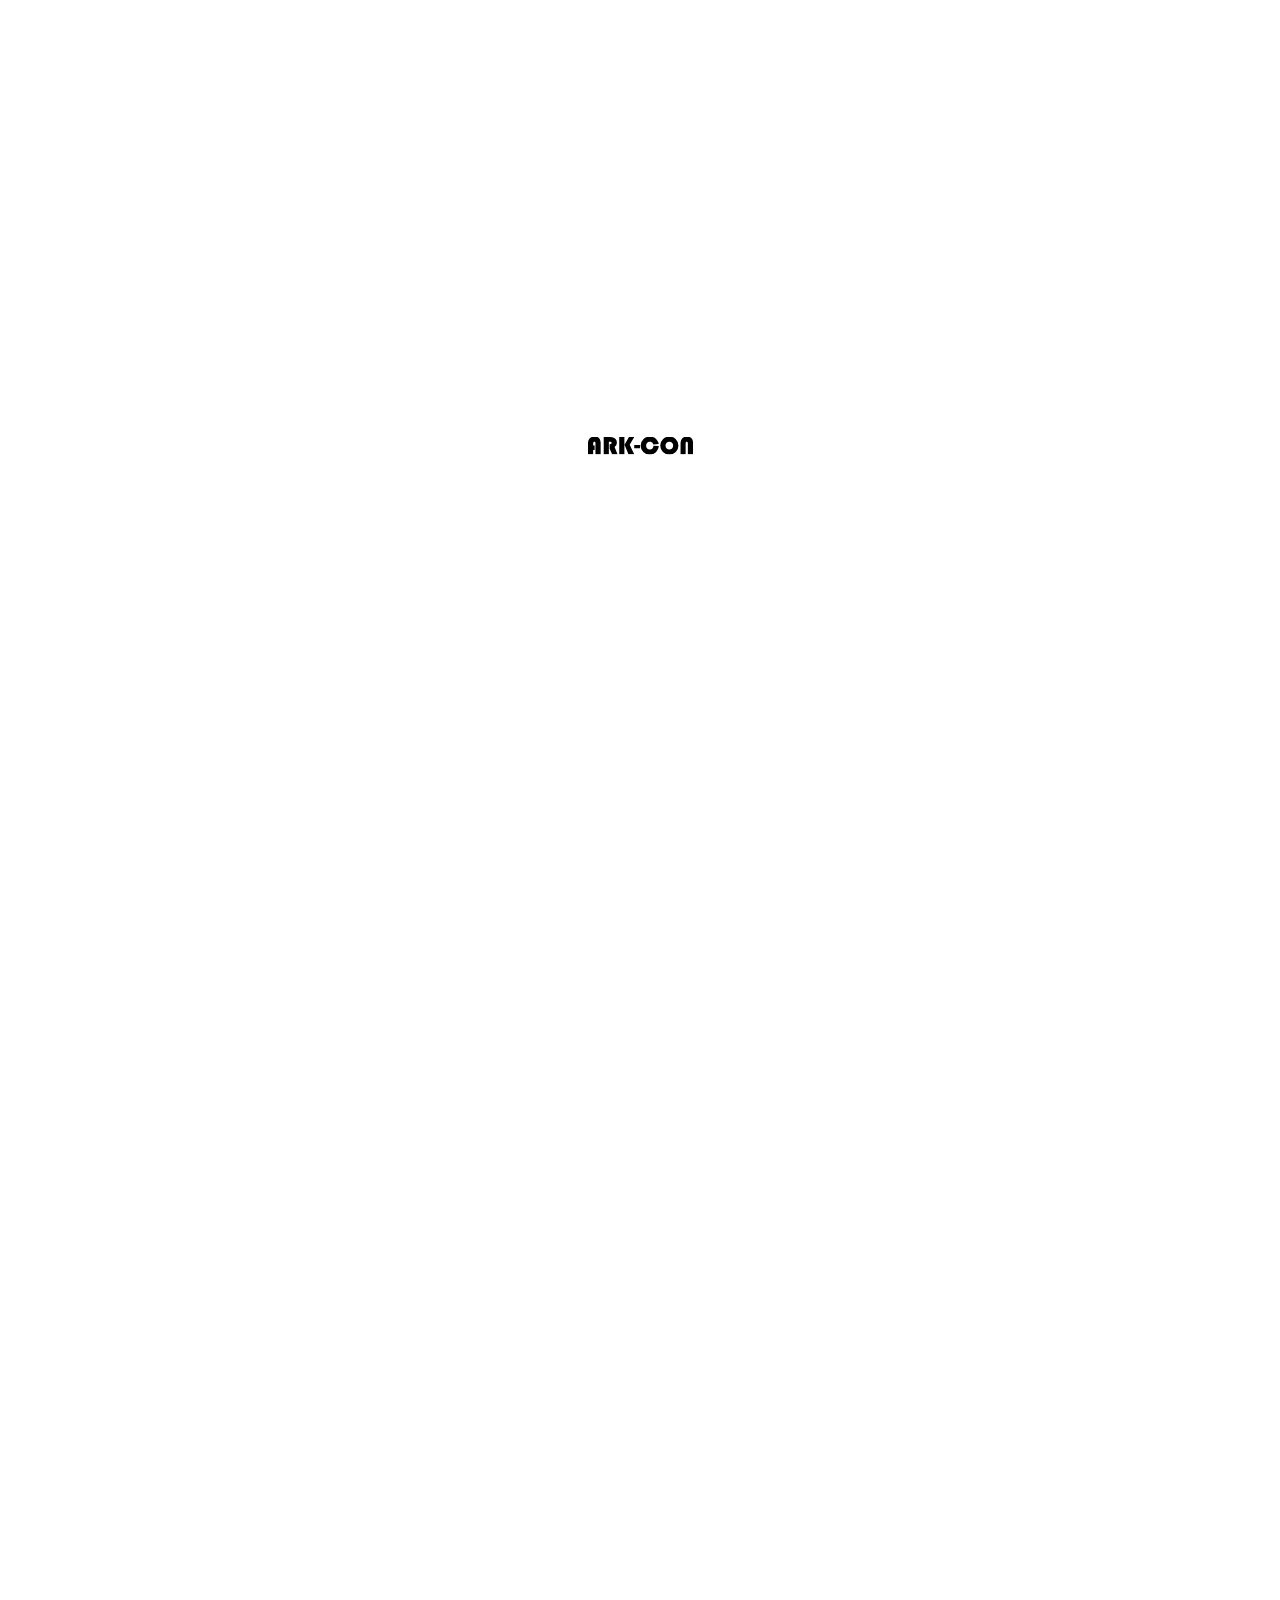
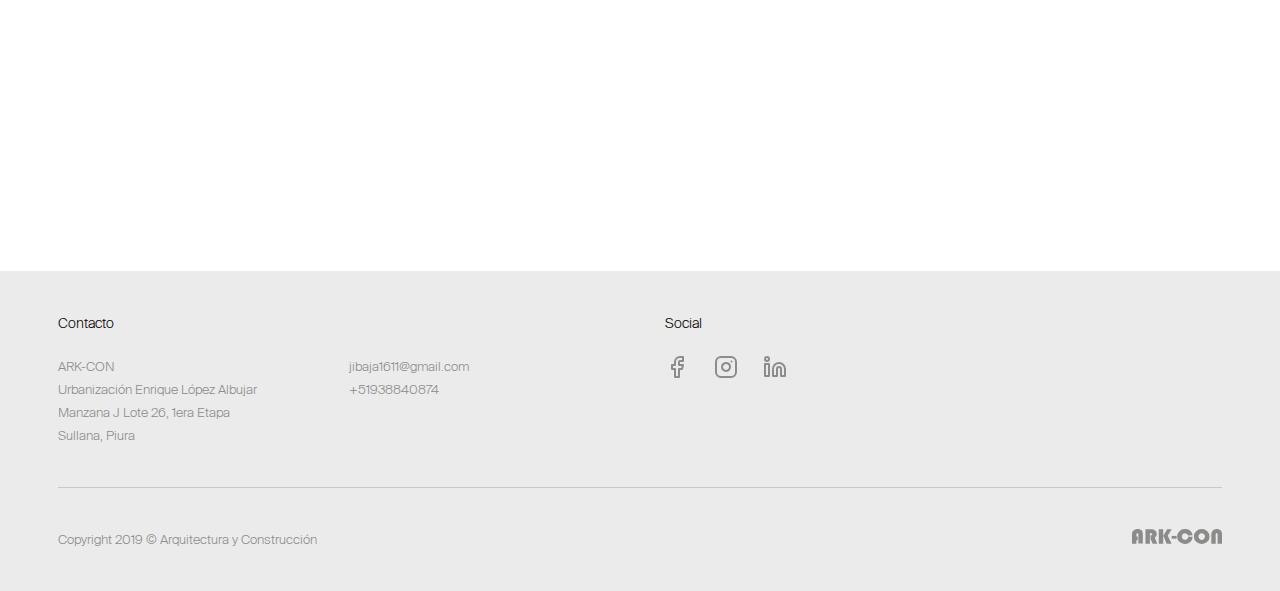
==== contacto.html @ a46dd650 "Add files via updated" ====
<!DOCTYPE html>
<html lang="en-GB">
	<head>
		<meta http-equiv="Content-Type" content="text/html; charset=UTF-8">
		<meta http-equiv="X-UA-Compatible" content="IE=edge">

		<title>Contacto | Ark-Con</title>

		<meta name="viewport" content="width=device-width, initial-scale=1">

		<link rel="apple-touch-icon" sizes="57x57" href="./assets/images/favicons/apple-icon-57x57.png">
		<link rel="apple-touch-icon" sizes="60x60" href="./assets/images/favicons/apple-icon-60x60.png">
		<link rel="apple-touch-icon" sizes="72x72" href="./assets/images/favicons/apple-icon-72x72.png">
		<link rel="apple-touch-icon" sizes="76x76" href="./assets/images/favicons/apple-icon-76x76.png">
		<link rel="apple-touch-icon" sizes="114x114" href="./assets/images/favicons/apple-icon-114x114.png">
		<link rel="apple-touch-icon" sizes="120x120" href="./assets/images/favicons/apple-icon-120x120.png">
		<link rel="apple-touch-icon" sizes="144x144" href="./assets/images/favicons/apple-icon-144x144.png">
		<link rel="apple-touch-icon" sizes="152x152" href="./assets/images/favicons/apple-icon-152x152.png">
		<link rel="apple-touch-icon" sizes="180x180" href="./assets/images/favicons/apple-icon-180x180.png">
		<link rel="icon" type="image/png" sizes="192x192" href="./assets/images/favicons/android-icon-192x192.png">
		<link rel="icon" type="image/png" sizes="32x32" href="./assets/images/favicons/favicon-32x32.png">
		<link rel="icon" type="image/png" sizes="96x96" href="./assets/images/favicons/favicon-96x96.png">
		<link rel="icon" type="image/png" sizes="16x16" href="./assets/images/favicons/favicon-16x16.png">
		<link rel="manifest" href="./assets/images/favicons/manifest.json">

		<meta name="msapplication-TileColor" content="#ffffff">
		<meta name="msapplication-TileImage" content="./assets/images/favicons/ms-icon-144x144.png">
		<meta name="theme-color" content="#ffffff">

    <link rel="stylesheet" href="./assets/css/style.css">
		<link rel="stylesheet" href="./assets/css/font-awesome.min.css">

		<script type="text/javascript" src="./assets/js/jquery.js"></script>
		<script type="text/javascript" src="./assets/js/jquery-migrate.min.js"></script>
		<script type="text/javascript" src="./assets/js/jquery.json.min.js"></script>
		<script type="text/javascript" src="./assets/js/placeholders.jquery.min.js"></script>
		<script type="text/javascript" src="./assets/js/modernizr.custom.min.js"></script>
		<!-- <script type="text/javascript" src="./assets/js/common.js"></script> -->
		<!-- <script type="text/javascript" src="./assets/js/util.js"></script> -->
	</head>
	<body>

    <div id="main" class="cf">
      <div id="container">

        <section id="loading">
          <div class="image_container">
            <img src="./assets/images/arkcon-logo-sm-black.svg" alt="">
          </div>
        </section>

        <header class="full header" role="banner">
          <div class="wrap cf">

            <div class="white"></div>

            <div class="logo_container home">
              <a href="./home.html" rel="nofollow">
                <img id="logo" class="desktop" src="./assets/images/arkcon-logo-lg-white.svg">
                <img id="logo" class="mobile_scrolled" src="./assets/images/arkcon-logo-sm-white.svg">
              </a>
            </div>

            <div class="logo_container">
              <a href="./home.html" rel="nofollow">
                <img id="logo" class="desktop" src="./assets/images/arkcon-logo-lg-black.svg">
                <img id="logo" class="mobile_scrolled" src="./assets/images/arkcon-logo-sm-black.svg">
              </a>
            </div>

            <div class="menu_items">
              <div class="container">
                <div class="menu_list">
                  <span></span>
                  <span></span>
                  <span></span>
                  <span></span>
                </div>
              </div>
            </div>

          </div>
        </header>

        <div id="overlay_menu_background" class="black no_smoothState"></div>

        <div id="overlay_menu" class="no_smoothState">
          <div class="wrap cf">
            <div id="overlay_menu_background" class="white no_smoothState">

              <div class="inner_white"></div>

              <nav role="navigation" class="cf os-animation animated fadeIn" data-os-animation="fadeIn"
                data-os-animation-delay="0.25s" style="animation-delay: 0.25s; display: none;">
                <ul id="menu-main-menu" class="nav top-nav cf">
                  <li class="menu-item">
                    <a href="./home.html">Inicio</a>
                  </li>
                  <li class="menu-item menu-item-has-children">
                    <a href="./nosotros.html">Nosotros</a>
                    <ul class="sub-menu">
                      <li class="menu-item">
                        <a href="./nosotros.html#culture">Cultura</a>
                      </li>
                      <li class="menu-item">
                        <a href="./nosotros.html#design">Diseño</a>
                      </li>
                      <li class="menu-item">
                        <a href="./nosotros.html#awards">Reconocimientos</a>
                      </li>
                    </ul>
                  </li>
                  <li class="menu-item">
                    <a href="./proyectos.html">Proyectos</a>
                  </li>
                  <li class="menu-item menu-item-has-children">
                    <a href="./servicios.html">Servicios</a>
                    <ul class="sub-menu">
                      <li class="menu-item">
                        <a href="./servicios.html#arquitectura">Arquitectura</a>
                      </li>
                      <li class="menu-item">
                        <a href="./servicios.html#construccion">Construcción</a>
                      </li>
                      <li class="menu-item">
                        <a href="./servicios.html#consultoria">Consultoría y Supervisión de Obras</a>
                      </li>
                      <li class="menu-item">
                        <a href="./servicios.html#diseno">Diseño</a>
                      </li>
                      <li class="menu-item">
                        <a href="./servicios.html#gestion">Gestión de Proyectos</a>
                      </li>
                    </ul>
                  </li>
                  <li class="menu-item current-menu-item">
                    <a href="./contacto.html" aria-current="page">Contacto</a>
                  </li>
                </ul>

                <ul id="contact">
                  <li class="address">Ark-Con<br>
                    Urbanización Enrique López Albujar <br> 
                    Manzana J Lote 26, 1era Etapa<br>
                    Sullana, Piura</li>
                  <li><a href="mailto:jibaja1611@gmail.com">jibaja1611@gmail.com</a></li>
                  <li><a href="tel:+51938840874">+51938840874</a></li>
                </ul>
              </nav>

            </div>
          </div>
        </div>

        <div id="content">
          <div class="content_inner">
            <div id="body_id" class="page-template page-template-contact page cf">

              <section class="full section section_1 no_padding os-animation" data-os-animation="fadeIn" data-os-animation-delay="0.5s">
                <div class="map-overlay" onClick="style.pointerEvents='none'"></div>
                <div class="acf-map">
                  <!-- <div class="marker" data-lat="-4.9132935" data-lng="-80.6977477"></div> -->
                </div>
                
                <div class="infobox-wrapper">
                   <div id="infobox">
                    ARK-CON<br>
                    Urbanización Enrique López Albujar <br>
                    Manzana J Lote 26, 1era Etapa<br>
                    Sullana, Piura
                  </div>
                </div>              
              </section>

              <section class="full section section_2 os-animation" data-os-animation="fadeIn" data-os-animation-delay="0.5s">
                <div class="wrap cf">
                
                  <div class="column column_2">
                    <h2 class="title no_margin">Contáctanos</h2>

                    <div class="content">
                      <p>
                        Nuestras oficinas de Sullana disfrutan de un fácil acceso a la
                        carretera Panamericana y están idealmente situadas en la entrada 
                        a la ciudad.
                      </p>
                      <ul class="contact">
                        <li>
                          <img src="./assets/images/telephone.svg" alt="Telephone">
                          <span>
                            <a href="tel:+51938840874">+51 938 840 874</a>
                          </span>
                        </li>
                        <li>
                          <img src="./assets/images/mail.svg" alt="Mail">
                          <span>
                            <a href="mailto:jibaja1611@gmail.com">jibaja1611@gmail.com</a>
                          </span>
                        </li>
                        <li>
                          <img src="./assets/images/location.svg" alt="Location">
                          <span>
                            ARK-CON<br>
                            Urbanización Enrique López Albujar <br>
                            Manzana J Lote 26, 1era Etapa<br>
                            Sullana, Piura
                          </span>
                        </li>
                      </ul>
                    </div>
                  </div>
                
                  <div class="column column_2">
                    <div class='gf_browser_chrome gform_wrapper' id='gform_wrapper_1' >
                      <form method='post' enctype='multipart/form-data' target='gform_ajax_frame_1' id='gform_1'  action='/contact/'>

                        <div class='gform_body'>
                          <ul id='gform_fields_1' class='gform_fields top_label form_sublabel_below description_below'>

                            <li id='field_1_1'  class='gfield gfield_contains_required field_sublabel_below field_description_below gfield_visibility_visible' >
                              <label class='gfield_label' for='input_1_1'>
                                Nombre
                                <span class='gfield_required'>*</span>
                              </label>
                              <div class='ginput_container ginput_container_text'>
                                <input name='input_1' id='input_1_1' type='text' value='' class='medium'   tabindex='1' placeholder='Nombre' aria-required="true" aria-invalid="false" />
                              </div>
                            </li>

                            <li id='field_1_2'  class='gfield gfield_contains_required field_sublabel_below field_description_below gfield_visibility_visible' >
                              <label class='gfield_label' for='input_1_2' >
                                E-mail
                                <span class='gfield_required'>*</span>
                              </label>
                              <div class='ginput_container ginput_container_email'>
                                <input name='input_2' id='input_1_2' type='text' value='' class='medium' tabindex='2'  placeholder='E-mail' aria-required="true" aria-invalid="false" />
                              </div>
                            </li>
                            
                            <li id='field_1_3'  class='gfield gfield_contains_required field_sublabel_below field_description_below gfield_visibility_visible' >
                              <label class='gfield_label' for='input_1_3' >
                                Teléfono
                                <span class='gfield_required'>*</span>
                              </label>
                              <div class='ginput_container ginput_container_phone'>
                                <input name='input_3' id='input_1_3' type='text' value='' class='medium' tabindex='3' placeholder='Teléfono' aria-required="true" aria-invalid="false" />
                              </div>
                            </li>
                            
                            <li id='field_1_4'  class='gfield gfield_contains_required field_sublabel_below field_description_below gfield_visibility_visible' >
                              <label class='gfield_label' for='input_1_4' >
                                Mensaje
                                <span class='gfield_required'>*</span>
                              </label>
                              <div class='ginput_container ginput_container_textarea'>
                                <textarea name='input_4' id='input_1_4' class='textarea medium' tabindex='4'   placeholder='Mensaje' aria-required="true" aria-invalid="false"   rows='10' cols='50'></textarea>
                              </div>
                            </li>
                            
                            <li id='field_1_5'  class='gfield gform_validation_container field_sublabel_below field_description_below gfield_visibility_visible' >
                              <label class='gfield_label' for='input_1_5' >Phone</label>
                              <div class='ginput_container'>
                                <input name='input_5' id='input_1_5' type='text' value='' />
                              </div>
                              <div class='gfield_description' id='gfield_description__5'>
                                This field is for validation purposes and should be left unchanged.
                              </div>
                            </li>

                          </ul>
                        </div>

                        <div class='gform_footer top_label'>
                          <input type='submit' id='gform_submit_button_1' class='gform_button button' value='Submit' tabindex='5' onclick='if(window["gf_submitting_1"]){return false;}  window["gf_submitting_1"]=true;  ' onkeypress='if( event.keyCode == 13 ){ if(window["gf_submitting_1"]){return false;} window["gf_submitting_1"]=true;  jQuery("#gform_1").trigger("submit",[true]); }' /> 
                          <input type='hidden' name='gform_ajax' value='form_id=1&amp;title=&amp;description=&amp;tabindex=1' />
                          <input type='hidden' class='gform_hidden' name='is_submit_1' value='1' />
                          <input type='hidden' class='gform_hidden' name='gform_submit' value='1' />
                            
                          <input type='hidden' class='gform_hidden' name='gform_unique_id' value='' />
                          <input type='hidden' class='gform_hidden' name='state_1' value='WyJbXSIsIjZhNzNlNzhhZWZiMDY4MmUwMDE4ZTAzYTc2ZWYwOTlkIl0=' />
                          <input type='hidden' class='gform_hidden' name='gform_target_page_number_1' id='gform_target_page_number_1' value='0' />
                          <input type='hidden' class='gform_hidden' name='gform_source_page_number_1' id='gform_source_page_number_1' value='1' />
                          <input type='hidden' name='gform_field_values' value='' />                            
                        </div>
                      </form>
                    </div>
                  </div>
                
                </div>
              </section>

              <section class="full section section_4 no_padding background_image os-animation" data-os-animation="fadeIn" data-os-animation-delay="0.5s" style="background-image: url('./assets/images/backgrounds/bg-contact.jpg')"></section>

              <footer class="full footer" role="contentinfo">
                <div class="wrap cf">
                  <div class="column column_2">
                    <h4 class="display-desktop">Contacto</h4>

                    <div class="column column_2 display-desktop">
                      ARK-CON<br>
                      Urbanización Enrique López Albujar <br>
                      Manzana J Lote 26, 1era Etapa<br>
                      Sullana, Piura
                    </div>

                    <div class="column column_2">
                      <a href="mailto:jibaja1611@gmail.com">jibaja1611@gmail.com</a><br>
                      <a href="tel:+51938840874">+51938840874</a>
                    </div>
                  </div>

                  <div class="column column_3">
                    <h4 class="display-desktop">Social</h4>

                    <ul class="social_links cf">
                      <li>
                        <a target="_blank" href="https://www.facebook.com/">
                          <svg xmlns="http://www.w3.org/2000/svg" width="24" height="24" viewBox="0 0 24 24" fill="none" stroke="currentColor" stroke-width="2" stroke-linecap="round" stroke-linejoin="round" class="feather feather-facebook"><path d="M18 2h-3a5 5 0 0 0-5 5v3H7v4h3v8h4v-8h3l1-4h-4V7a1 1 0 0 1 1-1h3z"></path></svg>
                        </a>
                      </li>											
                      <li>
                        <a target="_blank" href="https://www.instagram.com/">
                          <svg xmlns="http://www.w3.org/2000/svg" width="24" height="24" viewBox="0 0 24 24" fill="none" stroke="currentColor" stroke-width="2" stroke-linecap="round" stroke-linejoin="round" class="feather feather-instagram"><rect x="2" y="2" width="20" height="20" rx="5" ry="5"></rect><path d="M16 11.37A4 4 0 1 1 12.63 8 4 4 0 0 1 16 11.37z"></path><line x1="17.5" y1="6.5" x2="17.51" y2="6.5"></line></svg>
                        </a>
                      </li>
                      <li>
                        <a target="_blank" href="https://www.linkedin.com/company/">
                          <svg xmlns="http://www.w3.org/2000/svg" width="24" height="24" viewBox="0 0 24 24" fill="none" stroke="currentColor" stroke-width="2" stroke-linecap="round" stroke-linejoin="round" class="feather feather-linkedin"><path d="M16 8a6 6 0 0 1 6 6v7h-4v-7a2 2 0 0 0-2-2 2 2 0 0 0-2 2v7h-4v-7a6 6 0 0 1 6-6z"></path><rect x="2" y="9" width="4" height="12"></rect><circle cx="4" cy="4" r="2"></circle></svg>
                        </a>
                      </li>
                    </ul>
                  </div>
                </div>

                <div class="wrap cf">
                  <div class="line_break"></div>
                  <p class="source-org copyright">
                    Copyright 2019 © Arquitectura y Construcción
                  </p>
                  <div class="wla_footer_logo">
                    <img src="./assets/images/arkcon-logo-footer.svg" alt="Arquitectura y Construcción">
                  </div>
                </div>
              </footer>

            </div>
          </div>
        </div>

      </div>
    </div><!-- #main -->

    <script type="text/javascript" src="./assets/js/TweenMax-min.js"></script>
    <script type="text/javascript" src="./assets/js/ScrollMagic-min.js"></script>
    <script type="text/javascript" src="./assets/js/animation.gsap-min.js"></script>
    <script type="text/javascript" src="./assets/js/slick-min.js"></script>
    <script type="text/javascript" src="./assets/js/jquery.smoothState-min.js"></script>
    <!-- <script type="text/javascript" src="./assets/js/scripts-min.js"></script> -->
    <script type="text/javascript" src="./assets/js/jquery.validate-min.js"></script>
    <script type="text/javascript" src="./assets/js/jquery.waypoints-min.js"></script>
    <!-- <script type="text/javascript" src="https://maps.googleapis.com/maps/api/js?key=AIzaSyAxyj2Bm20EkSk8iuc_Njk5r4HiWql6kj8&callback=initMap" async defer></script> -->
    <script type="text/javascript" src="./assets/js/wp-embed.min.js"></script>
  </body>
</html>
---- assets/css/style.css ----
article,aside,details,figcaption,figure,footer,header,hgroup,main,nav,section,summary{display:block}audio,canvas,video{display:inline-block}audio:not([controls]){display:none;height:0}[hidden],template{display:none}html{font-family:sans-serif;-ms-text-size-adjust:100%;-webkit-text-size-adjust:100%}body{margin:0}a{background:transparent}a:focus{outline:0}a:active,a:hover{outline:0}h1{font-size:2em;margin:0.67em 0}abbr[title]{border-bottom:1px dotted}b,strong,.strong{font-weight:bold}dfn,em,.em{font-style:italic}hr{-moz-box-sizing:content-box;box-sizing:content-box;height:0}p{-webkit-hyphens:none;-epub-hyphens:none;-moz-hyphens:none;hyphens:none}pre{margin:0}code,kbd,pre,samp{font-family:monospace, serif;font-size:1em}pre{white-space:pre-wrap}q{quotes:"\201C" "\201D" "\2018" "\2019"}q:before,q:after{content:'';content:none}small,.small{font-size:75%}sub,sup{font-size:75%;line-height:0;position:relative;vertical-align:baseline}sup{top:-0.5em}sub{bottom:-0.25em}dl,menu,ol,ul{margin:1em 0}dd{margin:0}menu{padding:0 0 0 40px}ol,ul{padding:0;list-style-type:none}nav ul,nav ol{list-style:none;list-style-image:none}img{border:0}svg:not(:root){overflow:hidden}figure{margin:0}fieldset{border:1px solid #c0c0c0;margin:0 2px;padding:0.35em 0.625em 0.75em}legend{border:0;padding:0}button,input,select,textarea{font-family:inherit;font-size:100%;margin:0}button,input{line-height:normal}button,select{text-transform:none}button,html input[type="button"],input[type="reset"],input[type="submit"]{-webkit-appearance:button;cursor:pointer}button[disabled],html input[disabled]{cursor:default}input[type="checkbox"],input[type="radio"]{box-sizing:border-box;padding:0}input[type="search"]{-webkit-appearance:textfield;-moz-box-sizing:content-box;-webkit-box-sizing:content-box;box-sizing:content-box}input[type="search"]::-webkit-search-cancel-button,input[type="search"]::-webkit-search-decoration{-webkit-appearance:none}button::-moz-focus-inner,input::-moz-focus-inner{border:0;padding:0}textarea{overflow:auto;vertical-align:top}table{border-collapse:collapse;border-spacing:0}*{-webkit-box-sizing:border-box;-moz-box-sizing:border-box;box-sizing:border-box}.image-replacement,.ir{text-indent:100%;white-space:nowrap;overflow:hidden}.clearfix,.cf{zoom:1}.clearfix:before,.clearfix:after,.cf:before,.cf:after{content:"";display:table}.clearfix:after,.cf:after{clear:both}span.amp{font-family:Baskerville,'Goudy Old Style',Palatino,'Book Antiqua',serif !important;font-style:italic}@font-face{font-family:'SuisseIntl-Bold-Web';src:url("../fonts/SuisseIntl-Bold-Web/SuisseIntl-Bold-WebS.eot");src:url("../fonts/SuisseIntl-Bold-Web/SuisseIntl-Bold-WebS.eot?#iefix") format("embedded-opentype"),url("../fonts/SuisseIntl-Bold-Web/SuisseIntl-Bold-WebS.woff2") format("woff2"),url("../fonts/SuisseIntl-Bold-Web/SuisseIntl-Bold-WebS.woff") format("woff"),url("../fonts/SuisseIntl-Bold-Web/SuisseIntl-Bold-WebS.svg#Font") format("svg");font-weight:normal;font-style:normal}@font-face{font-family:'SuisseIntl-Light-Web';src:url("../fonts/SuisseIntl-Light-Web/SuisseIntl-Light-WebS.eot");src:url("../fonts/SuisseIntl-Light-Web/SuisseIntl-Light-WebS.eot?#iefix") format("embedded-opentype"),url("../fonts/SuisseIntl-Light-Web/SuisseIntl-Light-WebS.woff2") format("woff2"),url("../fonts/SuisseIntl-Light-Web/SuisseIntl-Light-WebS.woff") format("woff"),url("../fonts/SuisseIntl-Light-Web/SuisseIntl-Light-WebS.svg#Font") format("svg");font-weight:normal;font-style:normal}.black-btn,a.black-btn:visited{display:inline-block;position:relative;font-family:Helvetica,Arial,sans-serif;text-decoration:none;color:#000;font-size:0.9em;line-height:34px;font-weight:normal;padding:0 24px;-webkit-border-radius:4px;-moz-border-radius:4px;-ms-border-radius:4px;-o-border-radius:4px;border-radius:4px;border:0;cursor:pointer;border:1px solid #000;-webkit-transition:all 0.2s ease-in-out;-moz-transition:all 0.2s ease-in-out}.black-btn:hover,a.black-btn:hover:visited,.black-btn:focus,a.black-btn:focus:visited{color:#000;text-decoration:none}.black-btn:visited,a.black-btn:visited{color:#000}.black-btn:active,a.black-btn:active:visited{top:1px}.black-btn,a.black-btn:visited{background-color:#000;color:#fff;border-color:#000}.black-btn:hover,.black-btn:focus,a.black-btn:visited:hover,a.black-btn:visited:focus{background-color:#fff;color:#000}.black-btn:active,a.black-btn:visited:active{color:#000}input[type="text"],input[type="password"],input[type="datetime"],input[type="datetime-local"],input[type="date"],input[type="month"],input[type="time"],input[type="week"],input[type="number"],input[type="email"],input[type="url"],input[type="search"],input[type="tel"],input[type="color"],select,textarea,.field{display:block;height:40px;line-height:40px;padding:0 12px;margin-bottom:14px;font-size:1em;color:#8c8c8c;border-radius:3px;vertical-align:middle;box-shadow:none;border:0;width:100%;max-width:400px;font-family:Helvetica,Arial,sans-serif;background-color:#B7B7B7;-webkit-transition:background-color 0.24s ease-in-out;-moz-transition:background-color 0.24s ease-in-out}input[type="text"]:focus,input[type="text"]:active,input[type="password"]:focus,input[type="password"]:active,input[type="datetime"]:focus,input[type="datetime"]:active,input[type="datetime-local"]:focus,input[type="datetime-local"]:active,input[type="date"]:focus,input[type="date"]:active,input[type="month"]:focus,input[type="month"]:active,input[type="time"]:focus,input[type="time"]:active,input[type="week"]:focus,input[type="week"]:active,input[type="number"]:focus,input[type="number"]:active,input[type="email"]:focus,input[type="email"]:active,input[type="url"]:focus,input[type="url"]:active,input[type="search"]:focus,input[type="search"]:active,input[type="tel"]:focus,input[type="tel"]:active,input[type="color"]:focus,input[type="color"]:active,select:focus,select:active,textarea:focus,textarea:active,.field:focus,.field:active{background-color:#c1c1c1}input[type="text"].error,input[type="text"].is-invalid,input[type="password"].error,input[type="password"].is-invalid,input[type="datetime"].error,input[type="datetime"].is-invalid,input[type="datetime-local"].error,input[type="datetime-local"].is-invalid,input[type="date"].error,input[type="date"].is-invalid,input[type="month"].error,input[type="month"].is-invalid,input[type="time"].error,input[type="time"].is-invalid,input[type="week"].error,input[type="week"].is-invalid,input[type="number"].error,input[type="number"].is-invalid,input[type="email"].error,input[type="email"].is-invalid,input[type="url"].error,input[type="url"].is-invalid,input[type="search"].error,input[type="search"].is-invalid,input[type="tel"].error,input[type="tel"].is-invalid,input[type="color"].error,input[type="color"].is-invalid,select.error,select.is-invalid,textarea.error,textarea.is-invalid,.field.error,.field.is-invalid{color:red;border-color:red;background-color:#fff;background-position:99% center;background-repeat:no-repeat;background-image:url([data-uri]);outline-color:red}input[type="text"].success,input[type="text"].is-valid,input[type="password"].success,input[type="password"].is-valid,input[type="datetime"].success,input[type="datetime"].is-valid,input[type="datetime-local"].success,input[type="datetime-local"].is-valid,input[type="date"].success,input[type="date"].is-valid,input[type="month"].success,input[type="month"].is-valid,input[type="time"].success,input[type="time"].is-valid,input[type="week"].success,input[type="week"].is-valid,input[type="number"].success,input[type="number"].is-valid,input[type="email"].success,input[type="email"].is-valid,input[type="url"].success,input[type="url"].is-valid,input[type="search"].success,input[type="search"].is-valid,input[type="tel"].success,input[type="tel"].is-valid,input[type="color"].success,input[type="color"].is-valid,select.success,select.is-valid,textarea.success,textarea.is-valid,.field.success,.field.is-valid{color:green;border-color:green;background-color:#fff;background-position:99% center;background-repeat:no-repeat;background-image:url([data-uri]);outline-color:green}input[type="text"][disabled],input[type="text"].is-disabled,input[type="password"][disabled],input[type="password"].is-disabled,input[type="datetime"][disabled],input[type="datetime"].is-disabled,input[type="datetime-local"][disabled],input[type="datetime-local"].is-disabled,input[type="date"][disabled],input[type="date"].is-disabled,input[type="month"][disabled],input[type="month"].is-disabled,input[type="time"][disabled],input[type="time"].is-disabled,input[type="week"][disabled],input[type="week"].is-disabled,input[type="number"][disabled],input[type="number"].is-disabled,input[type="email"][disabled],input[type="email"].is-disabled,input[type="url"][disabled],input[type="url"].is-disabled,input[type="search"][disabled],input[type="search"].is-disabled,input[type="tel"][disabled],input[type="tel"].is-disabled,input[type="color"][disabled],input[type="color"].is-disabled,select[disabled],select.is-disabled,textarea[disabled],textarea.is-disabled,.field[disabled],.field.is-disabled{cursor:not-allowed;border-color:#000;opacity:0.6}input[type="text"][disabled]:focus,input[type="text"][disabled]:active,input[type="text"].is-disabled:focus,input[type="text"].is-disabled:active,input[type="password"][disabled]:focus,input[type="password"][disabled]:active,input[type="password"].is-disabled:focus,input[type="password"].is-disabled:active,input[type="datetime"][disabled]:focus,input[type="datetime"][disabled]:active,input[type="datetime"].is-disabled:focus,input[type="datetime"].is-disabled:active,input[type="datetime-local"][disabled]:focus,input[type="datetime-local"][disabled]:active,input[type="datetime-local"].is-disabled:focus,input[type="datetime-local"].is-disabled:active,input[type="date"][disabled]:focus,input[type="date"][disabled]:active,input[type="date"].is-disabled:focus,input[type="date"].is-disabled:active,input[type="month"][disabled]:focus,input[type="month"][disabled]:active,input[type="month"].is-disabled:focus,input[type="month"].is-disabled:active,input[type="time"][disabled]:focus,input[type="time"][disabled]:active,input[type="time"].is-disabled:focus,input[type="time"].is-disabled:active,input[type="week"][disabled]:focus,input[type="week"][disabled]:active,input[type="week"].is-disabled:focus,input[type="week"].is-disabled:active,input[type="number"][disabled]:focus,input[type="number"][disabled]:active,input[type="number"].is-disabled:focus,input[type="number"].is-disabled:active,input[type="email"][disabled]:focus,input[type="email"][disabled]:active,input[type="email"].is-disabled:focus,input[type="email"].is-disabled:active,input[type="url"][disabled]:focus,input[type="url"][disabled]:active,input[type="url"].is-disabled:focus,input[type="url"].is-disabled:active,input[type="search"][disabled]:focus,input[type="search"][disabled]:active,input[type="search"].is-disabled:focus,input[type="search"].is-disabled:active,input[type="tel"][disabled]:focus,input[type="tel"][disabled]:active,input[type="tel"].is-disabled:focus,input[type="tel"].is-disabled:active,input[type="color"][disabled]:focus,input[type="color"][disabled]:active,input[type="color"].is-disabled:focus,input[type="color"].is-disabled:active,select[disabled]:focus,select[disabled]:active,select.is-disabled:focus,select.is-disabled:active,textarea[disabled]:focus,textarea[disabled]:active,textarea.is-disabled:focus,textarea.is-disabled:active,.field[disabled]:focus,.field[disabled]:active,.field.is-disabled:focus,.field.is-disabled:active{background-color:#075986}input[type="password"]{letter-spacing:0.3em}textarea{max-width:100%;min-height:120px;line-height:1.5em}select{-webkit-appearance:none;-moz-appearance:none;appearance:none;background-image:url([data-uri]);background-repeat:no-repeat;background-position:97.5% center}body{font-family:"SuisseIntl-Light-Web",Helvetica,Arial,sans-serif;font-size:11pt;line-height:1.8;color:#8c8c8c;-webkit-font-smoothing:antialiased;-moz-osx-font-smoothing:grayscal #ce}body.no_scroll{position:fixed;overflow-y:scroll;width:100%}*:focus{outline:0}.os-animation,.staggered-animation{opacity:0}.os-animation.animated,.staggered-animation.animated{opacity:1}img{border:0;max-width:100%}.full{float:left;width:100%}.overflow-hidden{overflow:hidden}.section{position:relative;padding:40px 0}.section.light{background-color:#fafafa}.section.medium,.section.mid{background-color:#1f1f1f}.section.medium h1,.section.medium h2,.section.medium h3,.section.medium h4,.section.medium a,.section.mid h1,.section.mid h2,.section.mid h3,.section.mid h4,.section.mid a{color:white}.section.mid{background-color:#c8c8c8}.section.dark{color:white}.section.dark h1,.section.dark h2,.section.dark h3{color:white}.section.no_padding{padding:0 !important}.section.no_padding_bottom{padding-bottom:0 !important}.section.no_padding_top{padding-top:0 !important}.ta_center{text-align:center}.display-mobile{display:block}.display-tablet,.display-tablet-up,.display-tablet-landscape,.display-desktop{display:none}.background_image,.background_image_overlay{background-size:cover;background-repeat:no-repeat;background-position:center center;height:100%;width:100%;max-height:500px;height:40vh;z-index:-1}.background_image_overlay{position:absolute;top:0;left:0;width:100%}#loading{position:fixed;top:0;left:0;height:100%;width:100%;text-align:center;background:white;z-index:502}#loading .image_container{position:absolute;display:inline-block;top:50%;left:0;width:100%;-moz-transform:translateY(-50%);-o-transform:translateY(-50%);-ms-transform:translateY(-50%);-webkit-transform:translateY(-50%);transform:translateY(-50%)}#loading .image_container img{width:105px;height:auto;-webkit-animation:pulsate 1s ease-out;-webkit-animation-iteration-count:infinite;-webkit-font-smoothing:subpixel-antialiased;-webkit-transform:translateZ(0) scale(1, 1)}.confused_face{height:100px;width:auto}#overlay_menu{top:0;left:0;height:100%;width:100%;z-index:502;text-align:right;position:fixed;visibility:hidden;opacity:0;filter:alpha(opacity=0);-webkit-transition:all 0.4s;-moz-transition:all 0.4s}#overlay_menu.active{opacity:1;filter:alpha(opacity=100);visibility:visible}#overlay_menu .wrap{position:relative;height:100%}#overlay_menu nav{overflow-y:auto}#overlay_menu nav ul li ul li{margin:0.2em 0}#overlay_menu .projects{position:absolute;width:115%;height:100%;top:0;right:-15%;display:none;opacity:0;filter:alpha(opacity=0);-webkit-transition:all 0.4s;-moz-transition:all 0.4s;text-align:left}#overlay_menu .projects.active{opacity:1;filter:alpha(opacity=100);visibility:visible}#overlay_menu .projects .projects_grid{height:100%;overflow-y:auto}#overlay_menu .projects .projects_grid .project{min-height:300px;padding:0}#overlay_menu .projects .projects_grid .project .image{height:200px}#overlay_menu .projects .projects_grid .project .caption{height:calc(100% - 200px);padding:40px;border-right:1px solid #ebebeb;-webkit-transition:all 0.4s;-moz-transition:all 0.4s}#overlay_menu .projects .projects_grid .project:hover .caption{background-color:#fafafa}#overlay_menu_background{position:absolute;top:0;left:0;width:100%;height:100%;z-index:100;visibility:hidden;opacity:0;filter:alpha(opacity=0);-webkit-transition:all 0.4s;-moz-transition:all 0.4s}#overlay_menu_background.active{opacity:1;filter:alpha(opacity=100);visibility:visible;-webkit-transition:all 0.8s;-moz-transition:all 0.8s}#overlay_menu_background.black,#overlay_menu_background.white{height:100%;top:0;position:fixed;z-index:1000}#overlay_menu_background.black{background-color:rgba(0,0,0,0.2);left:auto;z-index:502;width:100%}#overlay_menu_background.white{background-color:white;z-index:1000;position:absolute;top:0;right:0;left:auto;width:300px}#overlay_menu_background.white .inner_white{position:absolute;top:0;left:0;background-color:white;z-index:-1;width:100vw;height:100%}.page-template-blog .section_1 .wrap{padding:3em 0;border-top:1px solid #ebebeb;border-bottom:1px solid #ebebeb}.page-template-blog .section_2 .row article .image{height:350px}.page-template-blog .section_2 .row article .caption{padding:40px}.page-template-blog .blog_nav{border-top:1px solid #ebebeb;padding-top:2em}.page-template-blog .blog_nav ul{margin:0}.page-template-blog .blog_nav .prev_posts img,.page-template-blog .blog_nav .next_posts img{width:1em;height:auto}.page-template-blog .blog_nav .prev_posts.inactive,.page-template-blog .blog_nav .next_posts.inactive{opacity:.25;filter:alpha(opacity=25)}.page-template-blog .blog_nav .prev_posts{float:left}.page-template-blog .blog_nav .prev_posts img{margin-right:10px}.page-template-blog .blog_nav .next_posts{float:right}.page-template-blog .blog_nav .next_posts img{margin-left:10px}.page-template-contact .section_1{height:40vh;max-height:500px;position:relative}.page-template-contact .section_1 .acf-map{display:block;height:100%;width:100%;position:absolute !important;z-index:99}.page-template-contact .section_1 .acf-map img{max-width:inherit !important}.page-template-contact .section_1 a[href^="http://maps.google.com/maps"]{display:none !important}.page-template-contact .section_1 a[href^="https://maps.google.com/maps"]{display:none !important}.page-template-contact .section_1 .gmnoprint a,.page-template-contact .section_1 .gmnoprint span,.page-template-contact .section_1 .gm-style-cc{display:none}.page-template-contact .section_1.section-map{height:550px !important;position:relative}.page-template-contact .section_1 .map-overlay{display:block;height:100%;width:100%;position:absolute !important}.page-template-contact .section_1 .acf-map{display:block;height:100%;width:100%;position:absolute !important}.page-template-contact .section_1 .acf-map{z-index:99}.page-template-contact .section_1 .map-overlay{z-index:100}.page-template-contact .section_2 .column_2:last-of-type{position:relative}.page-template-contact .section_2 .gform_validation_container{display:none !important}.page-template-contact .section_2 .gform_confirmation_message{position:relative;top:50%;-webkit-transform:translateY(-50%);-ms-transform:translateY(-50%);transform:translateY(-50%);position:absolute;width:100%}.page-template-contact .section_2 ul.contact li{margin:2em 0;position:relative}.page-template-contact .section_2 ul.contact li img,.page-template-contact .section_2 ul.contact li span{display:inline-block}.page-template-contact .section_2 ul.contact li img{width:1.25em;height:auto;position:absolute;top:0.25em}.page-template-contact .section_2 ul.contact li span{margin-left:3.5em}.page-template-contact .section_2 .gform_confirmation_message img{height:40px;width:auto;margin-bottom:20px}.page-template-contact .section_2 #gform_wrapper_1 img.gform_ajax_spinner{display:none !important}.page-template-contact .section_2 #gform_wrapper_1 .gform_body ul{margin:0}.page-template-contact .section_2 #gform_wrapper_1 .gform_body label{display:none}.page-template-contact .section_2 #gform_wrapper_1 .gform_body input{margin-bottom:25px;height:52px}.page-template-contact .section_2 #gform_wrapper_1 .gform_body input,.page-template-contact .section_2 #gform_wrapper_1 .gform_body textarea{max-width:none;background:none;border:1px solid #c8c8c8;border-radius:0;padding:0 20px;color:black}.page-template-contact .section_2 #gform_wrapper_1 .gform_body textarea{min-height:150px;resize:vertical;padding-top:15px}.page-template-contact .section_2 #gform_wrapper_1 #field_1_1 span.error,.page-template-contact .section_2 #gform_wrapper_1 #field_1_2 span.error,.page-template-contact .section_2 #gform_wrapper_1 #field_1_3 span.error,.page-template-contact .section_2 #gform_wrapper_1 #field_1_4 span.error{position:absolute;margin-top:-17px}.page-template-contact .section_2 #gform_wrapper_1 #field_1_1 .ginput_container,.page-template-contact .section_2 #gform_wrapper_1 #field_1_2 .ginput_container,.page-template-contact .section_2 #gform_wrapper_1 #field_1_3 .ginput_container,.page-template-contact .section_2 #gform_wrapper_1 #field_1_4 .ginput_container{position:relative}.page-template-contact .section_2 #gform_wrapper_1 #field_1_1 .ginput_container:after,.page-template-contact .section_2 #gform_wrapper_1 #field_1_2 .ginput_container:after,.page-template-contact .section_2 #gform_wrapper_1 #field_1_3 .ginput_container:after,.page-template-contact .section_2 #gform_wrapper_1 #field_1_4 .ginput_container:after{position:relative;top:50%;-webkit-transform:translateY(-50%);-ms-transform:translateY(-50%);transform:translateY(-50%);position:absolute;right:20px;height:7px;width:7px;border:1px solid #c8c8c8;border-radius:100%;display:block;content:'';-webkit-transition:all 0.4s;-moz-transition:all 0.4s}.page-template-contact .section_2 #gform_wrapper_1 #field_1_1 .ginput_container.valid:after,.page-template-contact .section_2 #gform_wrapper_1 #field_1_2 .ginput_container.valid:after,.page-template-contact .section_2 #gform_wrapper_1 #field_1_3 .ginput_container.valid:after,.page-template-contact .section_2 #gform_wrapper_1 #field_1_4 .ginput_container.valid:after{background-color:black;border-color:black}.page-template-contact .section_2 #gform_wrapper_1 #field_1_1 .ginput_container.error,.page-template-contact .section_2 #gform_wrapper_1 #field_1_2 .ginput_container.error,.page-template-contact .section_2 #gform_wrapper_1 #field_1_3 .ginput_container.error,.page-template-contact .section_2 #gform_wrapper_1 #field_1_4 .ginput_container.error{margin-bottom:50px;color:#cc0000}.page-template-contact .section_2 #gform_wrapper_1 #field_1_1 .ginput_container.error:after,.page-template-contact .section_2 #gform_wrapper_1 #field_1_2 .ginput_container.error:after,.page-template-contact .section_2 #gform_wrapper_1 #field_1_3 .ginput_container.error:after,.page-template-contact .section_2 #gform_wrapper_1 #field_1_4 .ginput_container.error:after{background-color:#cc0000;border-color:#cc0000}.page-template-contact .section_2 #gform_wrapper_1 #field_1_1 .ginput_container.error .error,.page-template-contact .section_2 #gform_wrapper_1 #field_1_2 .ginput_container.error .error,.page-template-contact .section_2 #gform_wrapper_1 #field_1_3 .ginput_container.error .error,.page-template-contact .section_2 #gform_wrapper_1 #field_1_4 .ginput_container.error .error{font-size:0.9em}.page-template-contact .section_2 #gform_wrapper_1 #field_1_4 span.error{position:absolute;margin-top:-7px}.page-template-contact .section_2 #gform_wrapper_1 #field_1_4 .ginput_container:after{top:26px}.page-template-contact .section_2 #gform_wrapper_1 .gform_footer .button{background-color:black;border:2px solid black;border-radius:0;color:white;padding:12px 35px;float:right;-webkit-transition:all 0.2s;-moz-transition:all 0.2s}.page-template-contact .section_2 #gform_wrapper_1 .gform_footer .button:hover{background:none;color:black}.page-template-contact .section_3 .vacancies li{padding:20px 0;height:auto;overflow:hidden;-webkit-transition:all 0.4s;-moz-transition:all 0.4s;border-top:1px solid #c8c8c8}.page-template-contact .section_3 .vacancies li:last-of-type{border-bottom:1px solid #c8c8c8}.page-template-contact .section_3 .vacancies li .heading{cursor:pointer}.page-template-contact .section_3 .vacancies li .heading .title,.page-template-contact .section_3 .vacancies li .heading .apply{display:inline-block}.page-template-contact .section_3 .vacancies li .heading .title{float:left;cursor:pointer;position:relative}.page-template-contact .section_3 .vacancies li .heading .title:before,.page-template-contact .section_3 .vacancies li .heading .title:after{content:'';display:block;position:absolute;top:50%;right:-32px;width:14px;height:2px;margin-top:-1px;background-color:#c8c8c8;-webkit-transform-origin:50% 50%;-ms-transform-origin:50% 50%;transform-origin:50% 50%;-webkit-transition:all 0.25s;-moz-transition:all 0.25s}.page-template-contact .section_3 .vacancies li .heading .title:before{-moz-transform:rotate(-90deg);-o-transform:rotate(-90deg);-ms-transform:rotate(-90deg);-webkit-transform:rotate(-90deg);transform:rotate(-90deg)}.page-template-contact .section_3 .vacancies li .heading .apply{float:right}.page-template-contact .section_3 .vacancies li .heading .apply a:hover{color:#1f1f1f}.page-template-contact .section_3 .vacancies li .description{display:none}.page-template-contact .section_3 .vacancies li .description p{margin:2em 0 1em 0}.page-template-contact .section_3 .vacancies li.active{border-bottom:1px solid #c8c8c8}.page-template-contact .section_3 .vacancies li.active .title:before{-moz-transform:rotate(0deg);-o-transform:rotate(0deg);-ms-transform:rotate(0deg);-webkit-transform:rotate(0deg);transform:rotate(0deg)}.page-template-contact .section_3 .vacancies li.active .title:after{-moz-transform:rotate(-90deg);-o-transform:rotate(-90deg);-ms-transform:rotate(-90deg);-webkit-transform:rotate(-90deg);transform:rotate(-90deg);opacity:0;filter:alpha(opacity=0)}.page-template-contact .section_3 .vacancies li.inactive{height:0;padding:0;opacity:0;filter:alpha(opacity=0)}.page-template-contact .section_3 .vacancies li:hover .title{color:#1f1f1f}.page-template-contact .section_3 .vacancies li:hover .title:before,.page-template-contact .section_3 .vacancies li:hover .title:after{background-color:#1f1f1f}.page-template-contact .section_4{height:60vh;max-height:550px}.page-template-contact .section_5 .wrap{max-width:none}.social_buttons{text-align:center;font-size:3em;margin:0}.social_buttons li{border:solid #ebebeb;border-width:0 1px 1px 0;height:0;padding-bottom:33.33%;position:relative}.social_buttons li:nth-of-type(3){border-width:0 0 1px 0}.social_buttons li a{position:absolute;top:0;left:0;width:100%;height:100%}.social_buttons li a .social_container{position:absolute;top:50%;left:50%;-webkit-transform:translate(-50%, -50%);-ms-transform:translate(-50%, -50%);transform:translate(-50%, -50%)}.social_buttons li a .social_container .fa{color:#8c8c8c;-webkit-transition:all 0.4s;-moz-transition:all 0.4s;font-size:0.8em}.social_buttons li a:hover .fa-twitter{color:#00aced}.social_buttons li a:hover .fa-linkedin{color:#0077B5}.social_buttons li a:hover .fa-pinterest{color:#bd081c}.social_buttons li a:hover .fa-facebook{color:#3b5998}.social_buttons li a:hover .fa-instagram{color:#fcaf45}.entry-title a,.entry-title a:visited{color:inherit}.entry-title a:hover,.entry-title a:visited:hover{color:inherit}.pagination-links .pagination ul.page-numbers li{display:inline-block;padding:5px}.single-post article .section_1{padding:0}.single .section_2{margin-top:-10px}.single .section_2 ul{margin:0}.single article ul li.date,.single article ul li.social{padding:25px 0;border-top:1px solid #ebebeb;border-bottom:1px solid #ebebeb}.single article .fa{font-size:1.2em;margin-left:0.5em}.single article .entry-header .testimonials{margin:0}.single article .entry-header .testimonials li{width:100%}.single article .entry-content blockquote{border:solid #ebebeb;border-width:1px 0;padding:20px 0;margin:30px 0}.single article .entry-content img{width:100%;height:auto}.single article .entry-content dl dt{font-weight:bold}.single article .entry-content dl dd{padding-left:15px}.single article .entry-content ul{list-style-type:disc;list-style-position:inside;padding-left:15px}.single article .entry-content ol{list-style-type:decimal;list-style-position:inside;padding-left:15px}.single article .entry-content table{width:100%;border:1px solid #B7B7B7;margin-bottom:20px}.single article .entry-content table caption{margin:0 0 7px;font-size:0.75em;color:#9fa6b4;text-transform:uppercase;letter-spacing:1px}.single article .entry-content tr{border-bottom:1px solid #B7B7B7}.single article .entry-content tr:nth-child(even){background-color:#f8f9fa}.single article .entry-content td{padding:7px;border-right:1px solid #B7B7B7}.single article .entry-content td:last-child{border-right:0}.single article .entry-content th{background-color:#f8f9fa;border-bottom:1px solid #B7B7B7;border-right:1px solid #B7B7B7}.single article .entry-content th:last-child{border-right:0}.single article .entry-content pre{font-family:Helvetica,Arial,sans-serif;background:#000;color:#f8f9fa;font-size:0.9em;padding:20px;margin:0 0 20px;-webkit-border-radius:3px;-moz-border-radius:3px;-ms-border-radius:3px;-o-border-radius:3px;border-radius:3px}.single article .entry-content a{color:#000}.single article .entry-content a:hover{color:#595959}.single-projects .project_details{margin:0;margin-bottom:15px}.single-projects .project_details .row li{margin-bottom:20px;width:50%;float:left}.single-projects .project_details .row:last-of-type li:last-of-type{margin-bottom:0}.single-projects .entry-header .column_2:last-of-type p:first-of-type{margin-top:0}.single-projects .single_project_images{max-height:500px}.single-projects .single_project_images .background_image{max-height:500px !important}.single-projects .single_project_images .slick-track.center{transform:none !important}.single-projects .single_project_images .slick-slide{height:60vw;max-height:500px !important;opacity:.5;filter:alpha(opacity=50);-webkit-transition:all 0.4s;-moz-transition:all 0.4s}.single-projects .single_project_images .slick-slide.slick-center{opacity:1;filter:alpha(opacity=100)}.single-projects .section_project_image_nav{position:absolute;width:100%;height:40px;bottom:0;left:0}.single-projects .section_project_image_nav ul{position:absolute;bottom:0;right:5%;margin:0;height:40px}.single-projects .section_project_image_nav ul li{background-color:black;height:40px;width:40px;position:relative;display:inline-block}.single-projects .section_project_image_nav ul li.prev,.single-projects .section_project_image_nav ul li.next{float:left;cursor:pointer}.single-projects .section_project_image_nav ul li.prev{margin-right:10px}.single-projects .section_project_image_nav ul li img{height:20px;width:20px;position:absolute;top:50%;left:50%;-webkit-transform:translate(-50%, -50%);-ms-transform:translate(-50%, -50%);transform:translate(-50%, -50%)}.single-projects .section_project_image_nav ul li img.desktop{display:none}.single-projects .section_2{padding:40px 0 !important}.single-projects .section_3 .line_break{height:2px;width:100%;background-color:#ebebeb;display:block;margin:4em 0}#internal_project_navigation{display:none}.single-service .section_1{max-height:500px;height:60vh}.single-service .line_break{height:2px;width:100%;background-color:#ebebeb;display:block}.single-service .section_2 ul li{list-style-type:disc;margin-left:1.2em;padding-left:0.8em}.single-service .section_2 .services_grid .row .service{margin:25px 0}.single-service .section_2 .services_grid .row .service .icon img{height:60px;width:auto}.single-service .section_3 .internal_service_navigation{margin:0}.single-service .section_3 .internal_service_navigation .previous img,.single-service .section_3 .internal_service_navigation .next img{height:0.8em;width:auto}.single-service .section_3 .internal_service_navigation .previous{float:left}.single-service .section_3 .internal_service_navigation .previous img{margin-right:20px}.single-service .section_3 .internal_service_navigation .next{float:right}.single-service .section_3 .internal_service_navigation .next img{margin-left:20px}.wp-caption{max-width:100%;position:relative}.wp-caption img{max-width:100%;margin-bottom:0;width:100%;vertical-align:bottom}.wp-caption p.wp-caption-text{font-size:0.9em;text-align:left;position:absolute;bottom:0;background:rgba(0,0,0,0.6);color:#fff;left:0;right:0;padding:10px 20px;margin:0}.wrap{width:88%;margin:0 auto}.wrap.wrap_big{width:100%}#container{position:absolute;top:0;left:0;width:100%;height:100%;padding-top:142px}a,a:visited{color:#8c8c8c;text-decoration:none;-webkit-transition:color 0.2s ease-in-out;-moz-transition:color 0.2s ease-in-out;-webkit-tap-highlight-color:rgba(0,0,0,0)}a:hover,a:focus,a:visited:hover,a:visited:focus{color:#595959}a:link,a:visited:link{-webkit-tap-highlight-color:rgba(0,0,0,0)}h1,.h1,h2,.h2,.nav li a,h3,.h3,h4,.h4,h5,.h5{text-rendering:optimizelegibility;font-weight:normal;color:#000}h1 a,.h1 a,h2 a,.h2 a,.nav li a a,h3 a,.h3 a,h4 a,.h4 a,h5 a,.h5 a{text-decoration:none}h1,.h1{font-size:2em;line-height:1.4}h2,.h2,.nav li a{font-size:1.6em}h3,.h3{font-size:1.3em}h4,.h4{font-size:1.1em}h5,.h5{font-size:0.8em}.black,.black a{color:black}.bold{font-family:"SuisseIntl-Bold-Web",Helvetica,Arial,sans-serif}.no_margin{margin:0}.no_margin_bottom{margin-bottom:0}.no_margin_top{margin-top:0}.fa{color:black;-webkit-transition:all 0.2s;-moz-transition:all 0.2s}.fa-facebook:hover{color:#3b5998}.fa-twitter:hover{color:#00aced}.fa-linkedin:hover{color:#0077B5}.header{position:absolute;top:0;left:0;width:100%;background-color:white;z-index:500;-webkit-transition:color 0.6s;-moz-transition:color 0.6s}.header.menu-open{z-index:503;background-color:transparent}.header .logo_container_home{display:none}.header.home{background:none;position:fixed}.header.home .logo_container{display:none}.header.home .logo_container.home{display:block}.header.home .wrap .menu_items .menu_grid span,.header.home .wrap .menu_items .menu_list span{background-color:white}.header .wrap{position:relative;margin:25px auto;-webkit-backface-visibility:hidden;-webkit-transition:all 0.4s;-moz-transition:all 0.4s}.header .wrap .logo_container{float:left;height:22px}.header .wrap #logo{float:left;height:50px;width:auto;-webkit-transition:all 0.4s;-moz-transition:all 0.4s;position:absolute}.header .wrap #logo.desktop{display:none}.header .wrap #logo.mobile_scrolled{height:22.86px;width:auto;display:block}.header .wrap .menu_items{float:right;width:65.09px;height:25px}.header .wrap .menu_items .container{text-align: right;}.header .wrap .menu_items .menu_grid,.header .wrap .menu_items .menu_list{position:relative;height:25px;width:25px;cursor:pointer;-webkit-transition:all 0.2s;-moz-transition:all 0.2s;display:inline-block}.header .wrap .menu_items .menu_grid span,.header .wrap .menu_items .menu_list span{display:block;position:absolute;background:black;left:0}.header .wrap .menu_items.active .menu_grid,.header .wrap .menu_items.active .menu_list{opacity:.25;filter:alpha(opacity=25)}.header .wrap .menu_items.active .menu_grid span,.header .wrap .menu_items.active .menu_list span{background-color:black !important}.header .wrap .menu_items.active .menu_grid.open,.header .wrap .menu_items.active .menu_list.open{opacity:1;filter:alpha(opacity=100)}.header .wrap .menu_items .menu_list{-moz-transform:rotate(0deg);-o-transform:rotate(0deg);-ms-transform:rotate(0deg);-webkit-transform:rotate(0deg);transform:rotate(0deg)}.header .wrap .menu_items .menu_list span{height:2px;width:100%;opacity:1;-moz-transform:rotate(0deg);-o-transform:rotate(0deg);-ms-transform:rotate(0deg);-webkit-transform:rotate(0deg);transform:rotate(0deg);-webkit-transition:all 0.4s;-moz-transition:all 0.4s}.header .wrap .menu_items .menu_list span:nth-child(1){top:0px}.header .wrap .menu_items .menu_list span:nth-child(2),.header .wrap .menu_items .menu_list span:nth-child(3){top:11px}.header .wrap .menu_items .menu_list span:nth-child(4){top:22px}.header .wrap .menu_items .menu_list.open span:nth-child(1){top:10px;width:0%;left:50%}.header .wrap .menu_items .menu_list.open span:nth-child(2){-moz-transform:rotate(45deg);-o-transform:rotate(45deg);-ms-transform:rotate(45deg);-webkit-transform:rotate(45deg);transform:rotate(45deg)}.header .wrap .menu_items .menu_list.open span:nth-child(3){-moz-transform:rotate(-45deg);-o-transform:rotate(-45deg);-ms-transform:rotate(-45deg);-webkit-transform:rotate(-45deg);transform:rotate(-45deg)}.header .wrap .menu_items .menu_list.open span:nth-child(4){top:10px;width:0%;left:50%}.header .wrap .menu_items .menu_grid{margin-left:10px}.header .wrap .menu_items .menu_grid span{height:2px;width:40%}.header .wrap .menu_items .menu_grid span:nth-child(2),.header .wrap .menu_items .menu_grid span:nth-child(4),.header .wrap .menu_items .menu_grid span:nth-child(6){right:0px;left:auto}.header .wrap .menu_items .menu_grid span:nth-child(3),.header .wrap .menu_items .menu_grid span:nth-child(4){top:11px}.header .wrap .menu_items .menu_grid span:nth-child(5),.header .wrap .menu_items .menu_grid span:nth-child(6){top:22px}.header.scrolled .wrap{margin:30px auto}#header_shadow{position:fixed;top:0;right:0;width:100%;height:142px;z-index:5}#header_shadow.scrolled{-webkit-box-shadow:0px 10px 30px 0px rgba(0,0,0,0.05);-moz-box-shadow:0px 10px 30px 0px rgba(0,0,0,0.05);box-shadow:0px 10px 30px 0px rgba(0,0,0,0.05)}.page-template-home #container{padding-top:0}.page-template-home .view_projects{position:relative}.page-template-home .view_projects a{color:white}.page-template-home .view_projects a:hover{color:#ebebeb}.page-template-home .down_arrow{display:none}.page-template-home .section_2 .wrap{max-width:none}.nav{margin-top:120px;font-size:1em}.nav li ul{margin:0;border:1px solid transparent;display:none}.nav li ul li a{font-size:1em;color:#8c8c8c}.nav li ul.active{max-height:100%}#contact{display:none}.footer-nav{border-bottom:0;margin:0}.footer-nav li a{display:block;padding:0.2em 0}.column{width:100%;float:left}.column_5{width:33.33%}.page-template-home .inner_container{background-color:white;z-index:501;position:relative}.page-template-home .section_1,.page-template-home .background_image_overlay{position:fixed;z-index:1;top:0;left:0;height:calc(100vh - 200px);min-height:400px}.page-template-home .section_1 .wrap,.page-template-home .background_image_overlay .wrap{display:table;height:100%;position:relative;z-index:1}.page-template-home .section_1 .wrap .align_bottom,.page-template-home .background_image_overlay .wrap .align_bottom{display:table-cell;vertical-align:bottom;padding-bottom:25px}.page-template-home .section_1 .wrap h1,.page-template-home .background_image_overlay .wrap h1{max-width:500px;line-height:1.2em;font-size:2em}.page-template-home .section_1 .wrap h2,.page-template-home .background_image_overlay .wrap h2{font-size:1.25em}.page-template-home .section_1 .wrap .arrow_down,.page-template-home .background_image_overlay .wrap .arrow_down{position:absolute;bottom:0;right:0;height:28px}.page-template-home .section_1 .background_image_overlay,.page-template-home .background_image_overlay .background_image_overlay{background-color:rgba(0,0,0,0.25)}.page-template-home .section_2 .title{margin:1.75em 0}.page-template-home .section_3 .wrap{padding:25px 0}.page-template-home .section_3 .line_break{height:2px;width:100px;background-color:#ebebeb;display:block;margin:25px 0}.page-template-home .section_3 h3{color:#c8c8c8}.page-template-home .section_3 h3.title{color:#000}.page-template-home .section_3 .content,.page-template-home .section_3 .learn_more a{color:#000}.page-template-home .section_3 .learn_more{margin-top:1em}.page-template-home .section_3 .learn_more a:hover{color:#8c8c8c}.page-template-practice .section_1{max-height:500px}.page-template-practice .section_4{max-height:550px}.page-template-practice .team_members_grid .team_member{width:100%;float:left}.page-template-practice .team_members_grid .team_member .image{height:275px}.page-template-practice .section_8 .awards_list{margin-top:3em}.page-template-practice .section_8 .learn_more a{color:white}.page-template-practice .section_8 .learn_more{margin-top:2em}.page-template-practice .accordion-title{cursor:pointer;position:relative}.page-template-practice .accordion-title h2{float:left}.page-template-practice .accordion-title h2:before,.page-template-practice .accordion-title h2:after{content:'';display:block;position:absolute;top:50%;right:0;width:14px;height:2px;margin-top:-1px;background-color:#1f1f1f;-webkit-transform-origin:50% 50%;-ms-transform-origin:50% 50%;transform-origin:50% 50%;-webkit-transition:all 0.25s;-moz-transition:all 0.25s}.page-template-practice .accordion-title h2:before{-moz-transform:rotate(-90deg);-o-transform:rotate(-90deg);-ms-transform:rotate(-90deg);-webkit-transform:rotate(-90deg);transform:rotate(-90deg)}.page-template-practice .accordion-title.active h2:before{-moz-transform:rotate(0deg);-o-transform:rotate(0deg);-ms-transform:rotate(0deg);-webkit-transform:rotate(0deg);transform:rotate(0deg)}.page-template-practice .accordion-title.active h2:after{-moz-transform:rotate(-90deg);-o-transform:rotate(-90deg);-ms-transform:rotate(-90deg);-webkit-transform:rotate(-90deg);transform:rotate(-90deg);opacity:0;filter:alpha(opacity=0)}.page-template-practice .accordion-content{display:none}.page-template-practice .section.medium .accordion-title h2:before,.page-template-practice .section.medium .accordion-title h2:after{background-color:#fafafa}#project_nav{border:solid #ebebeb;border-width:1px 0;margin:1px auto 4em auto}#project_nav li,#project_nav h3,#project_nav li a{color:rgba(0,0,0,0.4)}#project_nav li.active,#project_nav h3.active,#project_nav li a.active{color:#000}#project_nav li.active a,#project_nav h3.active a,#project_nav li a.active a{color:#000}#project_nav .categories>h3{cursor:pointer}#project_nav .categories .categories_slider{position:relative;text-align:center;height:83px}#project_nav .categories .categories_slider ul{display:inline-block !important}#project_nav .categories .categories_slider ul .slick-list{width:200px;display:inline-block;margin-top:5px}#project_nav .categories .categories_slider ul .slick-list .slick-slide{width:200px}#project_nav .categories .categories_slider ul .slick-list .slick-slide h3{width:150px;text-align:center;margin:0 auto}#project_nav .categories .categories_slider ul .slick-list .slick-slide h3 a{color:#8c8c8c}#project_nav .categories .categories_slider ul .slick-list .slick-slide h3.active a{color:black}#project_nav .categories .categories_slider .slider_nav{display:inline-block !important;height:100%;cursor:pointer;margin-top:-5px;opacity:.6;filter:alpha(opacity=60);-webkit-transition:all 0.4s;-moz-transition:all 0.4s;position:absolute}#project_nav .categories .categories_slider .slider_nav:hover{opacity:1;filter:alpha(opacity=100)}#project_nav .categories .categories_slider .slider_nav.prev{left:0}#project_nav .categories .categories_slider .slider_nav.next{right:0}#project_nav .categories .categories_slider .slider_nav img{height:15px;width:auto;position:relative;top:50%;-webkit-transform:translateY(-50%);-ms-transform:translateY(-50%);transform:translateY(-50%)}#project_nav .categories .categories_slider .slick-disabled{opacity:.1;filter:alpha(opacity=10)}#project_nav .categories .categories_slider .slick-disabled:hover{opacity:.1;filter:alpha(opacity=10)}#project_nav .categories.active .categories_slider{display:block}.page-template-projects .categories_slider{visibility:hidden;display:none}.projects_grid .project .caption h4,.projects_grid .team_member .caption h4,.team_members_grid .project .caption h4,.team_members_grid .team_member .caption h4{display:block;display:-webkit-box;max-width:100%;height:32.4px;font-size:18px;line-height:1.8;-webkit-line-clamp:1;-webkit-box-orient:vertical;overflow:hidden;text-overflow:ellipsis}.projects_grid .project .image,.projects_grid .team_member .image,.team_members_grid .project .image,.team_members_grid .team_member .image{height:250px}.projects_grid .project .caption,.projects_grid .team_member .caption,.team_members_grid .project .caption,.team_members_grid .team_member .caption{padding:40px;-webkit-transition:all 0.4s;-moz-transition:all 0.4s;background-color:white;position:relative}.projects_grid .project:hover .caption,.projects_grid .team_member:hover .caption,.team_members_grid .project:hover .caption,.team_members_grid .team_member:hover .caption{background-color:#fafafa}.team_members_grid .team_member:hover .caption{background-color:white}.section_team .team_member_nav{float:right;display:inline-block;position:absolute;bottom:60px;right:40px;margin:5px 0 0 0}.section_team .team_member_nav .prev,.section_team .team_member_nav .next{display:inline-block !important;cursor:pointer}.section_team .team_member_nav .prev img,.section_team .team_member_nav .next img{height:1em;width:auto}.section_team .team_member_nav .prev.slick-disabled,.section_team .team_member_nav .next.slick-disabled{opacity:.4;filter:alpha(opacity=40)}.section_team .team_member_nav .next{margin-left:10px}.awards_list .block{-webkit-transition:all 0.4s;-moz-transition:all 0.4s}.awards_list .block.hidden{max-height:0;overflow:hidden;visibility:hidden;opacity:0;filter:alpha(opacity=0)}.awards_list .block.visible{max-height:none;overflow:visible;visibility:visible;opacity:1;filter:alpha(opacity=100)}.awards_list .block .award{border-bottom:1px solid #6b6b6b;padding:20px 0}.awards_list .block:first-of-type .award:first-of-type{border-top:1px solid #6b6b6b}.awards_list .view_more{margin-top:1em;cursor:pointer;-webkit-transition:all 0.4s;-moz-transition:all 0.4s}.awards_list .view_more:hover{color:#fafafa}.footer{clear:both;position:relative;z-index:2;background-color:#ebebeb;font-size:0.8em;padding:40px 0}.footer h4{color:black;margin-top:0}.footer a:hover{color:#6b6b6b}.footer .social_links{display: flex;font-size:1.5em;margin:25px 0;border:solid #c8c8c8;border-width:1px 0;padding:10px 0}.footer .social_links li{display:inline-block;margin-right:25px}.footer .social_links li a{display:block;line-height:0;}.footer .social_links li i{color:#6b6b6b}.footer .social_links li:hover i{color:#1f1f1f}.footer .line_break{display:none}.footer .copyright{display:inline-block;margin:0}.footer .wla_footer_logo{margin-top:25px}.footer .wla_footer_logo img{width:90px;height:auto}@media only screen and (min-width: 768px){body{font-size:12pt}.section{padding:60px 0}.display-tablet,.display-tablet-up{display:block}.display-mobile,.display-tablet-landscape,.display-desktop{display:none}.background_image,.background_image_overlay{height:60vh}.wrap.wrap_big{width:100%}#project_nav>li{float:left;margin-right:2em}#project_nav li{height:auto}#project_nav .categories h3,#project_nav .categories ul{float:left}#project_nav .categories .categories_slider{float:left;margin-left:4em}#project_nav .categories .categories_slider ul .slick-list{width:230px}#project_nav .categories .categories_slider ul .slick-list .slick-slide{width:230px;padding:0 15px}#project_nav .categories .categories_slider ul .slick-list .slick-slide h3{width:200px}#project_nav .categories .categories_slider .slider_nav{position:absolute;float:left}#project_nav .categories .categories_slider .slider_nav.prev{left:-2em}#project_nav .categories .categories_slider .slider_nav.next{right:-2em}}@media only screen and (min-width: 768px) and (min-height: 625px){#contact{display:block;float:right;margin:0}#contact .address{margin:2em 0}#contact li a:hover{color:#6b6b6b}}@media only screen and (min-width: 1024px){.header.home{position:fixed}.header .wrap{margin:45px auto}.header .wrap #logo.desktop{display:block}.header .wrap #logo.mobile_scrolled{display:none}.header.scrolled .wrap #logo.desktop{display:none}.header.scrolled .wrap #logo.mobile_scrolled{display:block}.display-tablet-landscape{display:block}.display-mobile,.display-tablet,.display-desktop{display:none}#overlay_menu_background.white{width:600px;max-width:39vw}#overlay_menu .projects_grid .caption,#overlay_menu .team_members_grid .caption{border-bottom:1px solid #ebebeb}#overlay_menu .projects_grid .row .project:first-of-type .image,#overlay_menu .team_members_grid .row .project:first-of-type .image{border-left:0}#internal_project_navigation{position:fixed;top:0;left:0;opacity:0;height:100vh;background:rgba(0,0,0,0.9);width:100%;z-index:5000}#internal_project_navigation.active{display:block}#internal_project_navigation .inner{display:block;position:relative;text-align:center;position:relative;top:50%;-webkit-transform:translateY(-50%);-ms-transform:translateY(-50%);transform:translateY(-50%)}#internal_project_navigation .inner ul li{display:inline-block}#internal_project_navigation .inner ul li.previous{text-align:left;float:left;margin-left:7.5%}#internal_project_navigation .inner ul li.next{text-align:right;float:right;margin-right:7.5%}#internal_project_navigation .inner ul li h1{color:white}#internal_project_navigation .inner ul li h3{color:#8c8c8c}#internal_project_navigation .inner ul li img{margin-top:2em;height:17px;width:auto}.column_2{width:50%}.column_3{width:33.33%}.column_2_of_3{width:66.66%}.column_4{width:25%}.column_5{width:20%}.page-template-home .section_1,.page-template-home .background_image_overlay{height:100vh;max-height:800px}.page-template-home .section_1 .wrap h1,.page-template-home .background_image_overlay .wrap h1{font-size:3em}.page-template-home .section_1 .wrap h2,.page-template-home .background_image_overlay .wrap h2{font-size:1.65em;line-height:1;margin-bottom:40px}.page-template-home .section_2b{display:none}.page-template-home .section_3 .line_break{margin-top:50px}.page-template-home .down_arrow{display:block;-webkit-transition:all 0.4s;-moz-transition:all 0.4s}.page-template-home .down_arrow:hover{opacity:.5;filter:alpha(opacity=50)}.projects_grid .project .image,.team_members_grid .project .image{border:solid white;border-width:0 1px}.projects_grid .project:nth-of-type(2n+2) .image,.team_members_grid .project:nth-of-type(2n+2) .image{border:0}.projects_grid .project .caption,.projects_grid .team_member .caption,.team_members_grid .project .caption,.team_members_grid .team_member .caption{border:solid #ebebeb;border-width:0 1px}.projects_grid .project:nth-of-type(2n+2) .caption,.projects_grid .team_member:nth-of-type(2n+2) .caption,.team_members_grid .project:nth-of-type(2n+2) .caption,.team_members_grid .team_member:nth-of-type(2n+2) .caption{border:0}.section_team .team_member_nav{display:none}.page-template-blog .section_2 .wrap .row article .caption{border:solid #ebebeb;padding:55px;max-width:44vw}.page-template-blog .section_2 .wrap .row article:nth-of-type(1) .image{border-right:1px solid white}.page-template-blog .section_2 .wrap .row article:nth-of-type(1) .caption{border-width:0 1px 0 0;float:right;padding-left:0}.page-template-blog .section_2 .wrap .row article:nth-of-type(2) .caption{border-width:0;padding-right:0}.page-template-practice .section_2 .content p:first-of-type,.page-template-practice .section_3 .content p:first-of-type,.page-template-practice .section_5 .content p:first-of-type,.page-template-practice .section_6 .content p:first-of-type,.page-template-practice .section_7 .content p:first-of-type{margin-top:5px}.page-template-practice .section_7{padding:80px 0 40px 0}.page-template-practice .accordion-title{cursor:auto}.page-template-practice .accordion-title h2:before,.page-template-practice .accordion-title h2:after{display:none}.page-template-practice .accordion-content{display:block !important}.page-template-practice .team_members_grid .team_member{width:50%}.page-template-contact .section_1{height:60vh}.page-template-contact .section_2 .column_2:first-of-type{padding-right:50px}.page-template-contact .section_2 .column_2:last-of-type{padding:25px 0 0 50px}.page-template-contact .section_2 .column_2 .contact{margin-top:3em}.page-template-contact .section_3 .column_2:first-of-type{padding-right:50px}.page-template-contact .section_3 .vacancies{width:calc(100% - 50px);margin-left:50px}.social_buttons li{padding-bottom:20%;border-width:0 1px 0 0}.social_buttons li:first-of-type{border-width:0 1px}.social_buttons li:nth-of-type(3){border-width:0 1px 0 0}.social_buttons li a .fa{font-size:1em}.single-service .section_2 .services_grid .row{margin-bottom:5em}.single-service .section_2 .services_grid .row:last-of-type{margin-bottom:0}.single-service .section_2 .services_grid .row .service{margin:0}.single-service .section_3{padding:80px 0 !important}.single-projects .project_details{margin:0}.single-projects .project_details .row li{width:100%;float:none}.single-projects .section_2{padding:80px 0 !important}.single-projects .section_3 .column_2_of_3 p:first-of-type{margin-top:0}.single-projects .section_3 .column_2_of_3 p:last-of-type{margin-bottom:0}.single-projects .section_project_image_nav{position:relative;top:50%;-webkit-transform:translateY(-50%);-ms-transform:translateY(-50%);transform:translateY(-50%);position:absolute}.single-projects .section_project_image_nav ul{position:relative;right:auto;bottom:auto;height:50px}.single-projects .section_project_image_nav ul li{background:none;height:50px}.single-projects .section_project_image_nav ul li.prev,.single-projects .section_project_image_nav ul li.next{margin:0}.single-projects .section_project_image_nav ul li.prev{float:left;left:calc(15% - 100px)}.single-projects .section_project_image_nav ul li.next{float:right;right:calc(15% - 100px)}.single-projects .section_project_image_nav ul li img{width:50px;height:50px}.single-projects .section_project_image_nav ul li img.desktop{display:block}.single-projects .section_project_image_nav ul li img.mobile{display:none}.single-post article .header_image .image{max-width:70%}.single-post article .section_1{padding-bottom:50px}.single-post article .section_2{padding-top:0}.single .section_1 .wrap_big{display:none}.single .section_2{margin-top:0}.single article ul li{width:100%}.single article ul li:first-of-type{padding-top:0;border-top:0}.single article ul li.social{border-top:0}.single article .column_2:first-of-type{padding-right:50px}.footer .wrap .column_3:nth-of-type(1){width:45%}.footer .wrap .column_3:nth-of-type(2){width:32.5%}.footer .wrap .column_3:nth-of-type(3){width:22.5%}.footer .social_links{border:0;margin:0;padding:0}.footer .certifications{display:inline-block;float:right;margin:0;margin-top:5px}.footer .certifications li{display:inline-block;float:right}.footer .certifications li img{height:40px;margin-bottom:25px;width:auto}.footer .line_break{height:1px;width:100%;background-color:#c8c8c8;display:block;margin:40px 0}.footer .wla_footer_logo{float:right;margin-top:0}}@media only screen and (min-width: 1024px) and (min-height: 900px){.page-template-home .section_1 .wrap h2,.page-template-home .background_image_overlay .wrap h2{margin-bottom:60px}}@media only screen and (min-width: 1030px){.wrap{width:91%}.section{padding:110px 0}.page-template-practice .section_7{padding:80px 0 40px 0}.page-template-blog .section_2{padding:55px 0}.single .column_2:first-of-type{padding-right:60px}.footer .wrap .column_3:nth-of-type(1),.footer .wrap .column_3:nth-of-type(2),.footer .wrap .column_3:nth-of-type(3){width:33.33%}.footer .wrap .column_3:nth-of-type(2){padding-left:25px}.footer .certifications li:first-of-type img{margin-left:50px}.display-desktop{display:block}.display-mobile,.display-tablet-landscape,.display-tablet{display:none}}@media only screen and (min-width: 1240px){.page-template-home .section_2 .wrap,.wrap,.wrap.big_wrap{max-width:1500px}.page-template-home .section_1,.page-template-home .background_image_overlay{max-height:1000px}.page-template-practice .team_members_grid .team_member{width:33.33%}.page-template-practice .team_members_grid .team_member .caption{border:solid #ebebeb;border-width:0 1px 1px 1px}.page-template-practice .team_members_grid .team_member:nth-of-type(3n+2) .caption{border:0;border-bottom:1px solid #ebebeb}.page-template-practice .team_members_grid .team_member:nth-of-type(3n+2):last-of-type .caption{border-right:solid #ebebeb 1px}}/*!
Animate.css - http://daneden.me/animate
Licensed under the MIT license

Copyright (c) 2013 Daniel Eden

Permission is hereby granted, free of charge, to any person obtaining a copy of this software and associated documentation files (the "Software"), to deal in the Software without restriction, including without limitation the rights to use, copy, modify, merge, publish, distribute, sublicense, and/or sell copies of the Software, and to permit persons to whom the Software is furnished to do so, subject to the following conditions:

The above copyright notice and this permission notice shall be included in all copies or substantial portions of the Software.

THE SOFTWARE IS PROVIDED "AS IS", WITHOUT WARRANTY OF ANY KIND, EXPRESS OR IMPLIED, INCLUDING BUT NOT LIMITED TO THE WARRANTIES OF MERCHANTABILITY, FITNESS FOR A PARTICULAR PURPOSE AND NONINFRINGEMENT. IN NO EVENT SHALL THE AUTHORS OR COPYRIGHT HOLDERS BE LIABLE FOR ANY CLAIM, DAMAGES OR OTHER LIABILITY, WHETHER IN AN ACTION OF CONTRACT, TORT OR OTHERWISE, ARISING FROM, OUT OF OR IN CONNECTION WITH THE SOFTWARE OR THE USE OR OTHER DEALINGS IN THE SOFTWARE.
*/.animated{-webkit-animation-duration:1s;animation-duration:1s;-webkit-animation-fill-mode:both;animation-fill-mode:both;animation-direction:alternate}.animated.hinge{-webkit-animation-duration:2s;animation-duration:2s}@-webkit-keyframes bounce{0%,20%,50%,80%,100%{-webkit-transform:translateY(0);transform:translateY(0)}40%{-webkit-transform:translateY(-30px);transform:translateY(-30px)}60%{-webkit-transform:translateY(-15px);transform:translateY(-15px)}}@keyframes bounce{0%,20%,50%,80%,100%{-webkit-transform:translateY(0);-ms-transform:translateY(0);transform:translateY(0)}40%{-webkit-transform:translateY(-30px);-ms-transform:translateY(-30px);transform:translateY(-30px)}60%{-webkit-transform:translateY(-15px);-ms-transform:translateY(-15px);transform:translateY(-15px)}}.bounce{-webkit-animation-name:bounce;animation-name:bounce}@-webkit-keyframes flash{0%,50%,100%{opacity:1}25%,75%{opacity:0}}@keyframes flash{0%,50%,100%{opacity:1}25%,75%{opacity:0}}.flash{-webkit-animation-name:flash;animation-name:flash}@-webkit-keyframes pulse{0%{-webkit-transform:scale(1);transform:scale(1)}50%{-webkit-transform:scale(1.1);transform:scale(1.1)}100%{-webkit-transform:scale(1);transform:scale(1)}}@keyframes pulse{0%{-webkit-transform:scale(1);-ms-transform:scale(1);transform:scale(1)}50%{-webkit-transform:scale(1.1);-ms-transform:scale(1.1);transform:scale(1.1)}100%{-webkit-transform:scale(1);-ms-transform:scale(1);transform:scale(1)}}.pulse{-webkit-animation-name:pulse;animation-name:pulse}@-webkit-keyframes shake{0%,100%{-webkit-transform:translateX(0);transform:translateX(0)}10%,30%,50%,70%,90%{-webkit-transform:translateX(-10px);transform:translateX(-10px)}20%,40%,60%,80%{-webkit-transform:translateX(10px);transform:translateX(10px)}}@keyframes shake{0%,100%{-webkit-transform:translateX(0);-ms-transform:translateX(0);transform:translateX(0)}10%,30%,50%,70%,90%{-webkit-transform:translateX(-10px);-ms-transform:translateX(-10px);transform:translateX(-10px)}20%,40%,60%,80%{-webkit-transform:translateX(10px);-ms-transform:translateX(10px);transform:translateX(10px)}}.shake{-webkit-animation-name:shake;animation-name:shake}@-webkit-keyframes swing{20%{-webkit-transform:rotate(15deg);transform:rotate(15deg)}40%{-webkit-transform:rotate(-10deg);transform:rotate(-10deg)}60%{-webkit-transform:rotate(5deg);transform:rotate(5deg)}80%{-webkit-transform:rotate(-5deg);transform:rotate(-5deg)}100%{-webkit-transform:rotate(0deg);transform:rotate(0deg)}}@keyframes swing{20%{-webkit-transform:rotate(15deg);-ms-transform:rotate(15deg);transform:rotate(15deg)}40%{-webkit-transform:rotate(-10deg);-ms-transform:rotate(-10deg);transform:rotate(-10deg)}60%{-webkit-transform:rotate(5deg);-ms-transform:rotate(5deg);transform:rotate(5deg)}80%{-webkit-transform:rotate(-5deg);-ms-transform:rotate(-5deg);transform:rotate(-5deg)}100%{-webkit-transform:rotate(0deg);-ms-transform:rotate(0deg);transform:rotate(0deg)}}.swing{-webkit-transform-origin:top center;-ms-transform-origin:top center;transform-origin:top center;-webkit-animation-name:swing;animation-name:swing}@-webkit-keyframes tada{0%{-webkit-transform:scale(1);transform:scale(1)}10%,20%{-webkit-transform:scale(0.9) rotate(-3deg);transform:scale(0.9) rotate(-3deg)}30%,50%,70%,90%{-webkit-transform:scale(1.1) rotate(3deg);transform:scale(1.1) rotate(3deg)}40%,60%,80%{-webkit-transform:scale(1.1) rotate(-3deg);transform:scale(1.1) rotate(-3deg)}100%{-webkit-transform:scale(1) rotate(0);transform:scale(1) rotate(0)}}@keyframes tada{0%{-webkit-transform:scale(1);-ms-transform:scale(1);transform:scale(1)}10%,20%{-webkit-transform:scale(0.9) rotate(-3deg);-ms-transform:scale(0.9) rotate(-3deg);transform:scale(0.9) rotate(-3deg)}30%,50%,70%,90%{-webkit-transform:scale(1.1) rotate(3deg);-ms-transform:scale(1.1) rotate(3deg);transform:scale(1.1) rotate(3deg)}40%,60%,80%{-webkit-transform:scale(1.1) rotate(-3deg);-ms-transform:scale(1.1) rotate(-3deg);transform:scale(1.1) rotate(-3deg)}100%{-webkit-transform:scale(1) rotate(0);-ms-transform:scale(1) rotate(0);transform:scale(1) rotate(0)}}.tada{-webkit-animation-name:tada;animation-name:tada}@-webkit-keyframes wobble{0%{-webkit-transform:translateX(0%);transform:translateX(0%)}15%{-webkit-transform:translateX(-25%) rotate(-5deg);transform:translateX(-25%) rotate(-5deg)}30%{-webkit-transform:translateX(20%) rotate(3deg);transform:translateX(20%) rotate(3deg)}45%{-webkit-transform:translateX(-15%) rotate(-3deg);transform:translateX(-15%) rotate(-3deg)}60%{-webkit-transform:translateX(10%) rotate(2deg);transform:translateX(10%) rotate(2deg)}75%{-webkit-transform:translateX(-5%) rotate(-1deg);transform:translateX(-5%) rotate(-1deg)}100%{-webkit-transform:translateX(0%);transform:translateX(0%)}}@keyframes wobble{0%{-webkit-transform:translateX(0%);-ms-transform:translateX(0%);transform:translateX(0%)}15%{-webkit-transform:translateX(-25%) rotate(-5deg);-ms-transform:translateX(-25%) rotate(-5deg);transform:translateX(-25%) rotate(-5deg)}30%{-webkit-transform:translateX(20%) rotate(3deg);-ms-transform:translateX(20%) rotate(3deg);transform:translateX(20%) rotate(3deg)}45%{-webkit-transform:translateX(-15%) rotate(-3deg);-ms-transform:translateX(-15%) rotate(-3deg);transform:translateX(-15%) rotate(-3deg)}60%{-webkit-transform:translateX(10%) rotate(2deg);-ms-transform:translateX(10%) rotate(2deg);transform:translateX(10%) rotate(2deg)}75%{-webkit-transform:translateX(-5%) rotate(-1deg);-ms-transform:translateX(-5%) rotate(-1deg);transform:translateX(-5%) rotate(-1deg)}100%{-webkit-transform:translateX(0%);-ms-transform:translateX(0%);transform:translateX(0%)}}.wobble{-webkit-animation-name:wobble;animation-name:wobble}@-webkit-keyframes bounceIn{0%{opacity:0;-webkit-transform:scale(0.3);transform:scale(0.3)}50%{opacity:1;-webkit-transform:scale(1.05);transform:scale(1.05)}70%{-webkit-transform:scale(0.9);transform:scale(0.9)}100%{-webkit-transform:scale(1);transform:scale(1)}}@keyframes bounceIn{0%{opacity:0;-webkit-transform:scale(0.3);-ms-transform:scale(0.3);transform:scale(0.3)}50%{opacity:1;-webkit-transform:scale(1.05);-ms-transform:scale(1.05);transform:scale(1.05)}70%{-webkit-transform:scale(0.9);-ms-transform:scale(0.9);transform:scale(0.9)}100%{-webkit-transform:scale(1);-ms-transform:scale(1);transform:scale(1)}}.bounceIn{-webkit-animation-name:bounceIn;animation-name:bounceIn}@-webkit-keyframes bounceInDown{0%{opacity:0;-webkit-transform:translateY(-2000px);transform:translateY(-2000px)}60%{opacity:1;-webkit-transform:translateY(30px);transform:translateY(30px)}80%{-webkit-transform:translateY(-10px);transform:translateY(-10px)}100%{-webkit-transform:translateY(0);transform:translateY(0)}}@keyframes bounceInDown{0%{opacity:0;-webkit-transform:translateY(-2000px);-ms-transform:translateY(-2000px);transform:translateY(-2000px)}60%{opacity:1;-webkit-transform:translateY(30px);-ms-transform:translateY(30px);transform:translateY(30px)}80%{-webkit-transform:translateY(-10px);-ms-transform:translateY(-10px);transform:translateY(-10px)}100%{-webkit-transform:translateY(0);-ms-transform:translateY(0);transform:translateY(0)}}.bounceInDown{-webkit-animation-name:bounceInDown;animation-name:bounceInDown}@-webkit-keyframes bounceInLeft{0%{opacity:0;-webkit-transform:translateX(-2000px);transform:translateX(-2000px)}60%{opacity:1;-webkit-transform:translateX(30px);transform:translateX(30px)}80%{-webkit-transform:translateX(-10px);transform:translateX(-10px)}100%{-webkit-transform:translateX(0);transform:translateX(0)}}@keyframes bounceInLeft{0%{opacity:0;-webkit-transform:translateX(-2000px);-ms-transform:translateX(-2000px);transform:translateX(-2000px)}60%{opacity:1;-webkit-transform:translateX(30px);-ms-transform:translateX(30px);transform:translateX(30px)}80%{-webkit-transform:translateX(-10px);-ms-transform:translateX(-10px);transform:translateX(-10px)}100%{-webkit-transform:translateX(0);-ms-transform:translateX(0);transform:translateX(0)}}.bounceInLeft{-webkit-animation-name:bounceInLeft;animation-name:bounceInLeft}@-webkit-keyframes bounceInRight{0%{opacity:0;-webkit-transform:translateX(2000px);transform:translateX(2000px)}60%{opacity:1;-webkit-transform:translateX(-30px);transform:translateX(-30px)}80%{-webkit-transform:translateX(10px);transform:translateX(10px)}100%{-webkit-transform:translateX(0);transform:translateX(0)}}@keyframes bounceInRight{0%{opacity:0;-webkit-transform:translateX(2000px);-ms-transform:translateX(2000px);transform:translateX(2000px)}60%{opacity:1;-webkit-transform:translateX(-30px);-ms-transform:translateX(-30px);transform:translateX(-30px)}80%{-webkit-transform:translateX(10px);-ms-transform:translateX(10px);transform:translateX(10px)}100%{-webkit-transform:translateX(0);-ms-transform:translateX(0);transform:translateX(0)}}.bounceInRight{-webkit-animation-name:bounceInRight;animation-name:bounceInRight}@-webkit-keyframes bounceInUp{0%{opacity:0;-webkit-transform:translateY(2000px);transform:translateY(2000px)}60%{opacity:1;-webkit-transform:translateY(-30px);transform:translateY(-30px)}80%{-webkit-transform:translateY(10px);transform:translateY(10px)}100%{-webkit-transform:translateY(0);transform:translateY(0)}}@keyframes bounceInUp{0%{opacity:0;-webkit-transform:translateY(2000px);-ms-transform:translateY(2000px);transform:translateY(2000px)}60%{opacity:1;-webkit-transform:translateY(-30px);-ms-transform:translateY(-30px);transform:translateY(-30px)}80%{-webkit-transform:translateY(10px);-ms-transform:translateY(10px);transform:translateY(10px)}100%{-webkit-transform:translateY(0);-ms-transform:translateY(0);transform:translateY(0)}}.bounceInUp{-webkit-animation-name:bounceInUp;animation-name:bounceInUp}@-webkit-keyframes bounceOut{0%{-webkit-transform:scale(1);transform:scale(1)}25%{-webkit-transform:scale(0.95);transform:scale(0.95)}50%{opacity:1;-webkit-transform:scale(1.1);transform:scale(1.1)}100%{opacity:0;-webkit-transform:scale(0.3);transform:scale(0.3)}}@keyframes bounceOut{0%{-webkit-transform:scale(1);-ms-transform:scale(1);transform:scale(1)}25%{-webkit-transform:scale(0.95);-ms-transform:scale(0.95);transform:scale(0.95)}50%{opacity:1;-webkit-transform:scale(1.1);-ms-transform:scale(1.1);transform:scale(1.1)}100%{opacity:0;-webkit-transform:scale(0.3);-ms-transform:scale(0.3);transform:scale(0.3)}}.bounceOut{-webkit-animation-name:bounceOut;animation-name:bounceOut}@-webkit-keyframes bounceOutDown{0%{-webkit-transform:translateY(0);transform:translateY(0)}20%{opacity:1;-webkit-transform:translateY(-20px);transform:translateY(-20px)}100%{opacity:0;-webkit-transform:translateY(2000px);transform:translateY(2000px)}}@keyframes bounceOutDown{0%{-webkit-transform:translateY(0);-ms-transform:translateY(0);transform:translateY(0)}20%{opacity:1;-webkit-transform:translateY(-20px);-ms-transform:translateY(-20px);transform:translateY(-20px)}100%{opacity:0;-webkit-transform:translateY(2000px);-ms-transform:translateY(2000px);transform:translateY(2000px)}}.bounceOutDown{-webkit-animation-name:bounceOutDown;animation-name:bounceOutDown}@-webkit-keyframes bounceOutLeft{0%{-webkit-transform:translateX(0);transform:translateX(0)}20%{opacity:1;-webkit-transform:translateX(20px);transform:translateX(20px)}100%{opacity:0;-webkit-transform:translateX(-2000px);transform:translateX(-2000px)}}@keyframes bounceOutLeft{0%{-webkit-transform:translateX(0);-ms-transform:translateX(0);transform:translateX(0)}20%{opacity:1;-webkit-transform:translateX(20px);-ms-transform:translateX(20px);transform:translateX(20px)}100%{opacity:0;-webkit-transform:translateX(-2000px);-ms-transform:translateX(-2000px);transform:translateX(-2000px)}}.bounceOutLeft{-webkit-animation-name:bounceOutLeft;animation-name:bounceOutLeft}@-webkit-keyframes bounceOutRight{0%{-webkit-transform:translateX(0);transform:translateX(0)}20%{opacity:1;-webkit-transform:translateX(-20px);transform:translateX(-20px)}100%{opacity:0;-webkit-transform:translateX(2000px);transform:translateX(2000px)}}@keyframes bounceOutRight{0%{-webkit-transform:translateX(0);-ms-transform:translateX(0);transform:translateX(0)}20%{opacity:1;-webkit-transform:translateX(-20px);-ms-transform:translateX(-20px);transform:translateX(-20px)}100%{opacity:0;-webkit-transform:translateX(2000px);-ms-transform:translateX(2000px);transform:translateX(2000px)}}.bounceOutRight{-webkit-animation-name:bounceOutRight;animation-name:bounceOutRight}@-webkit-keyframes bounceOutUp{0%{-webkit-transform:translateY(0);transform:translateY(0)}20%{opacity:1;-webkit-transform:translateY(20px);transform:translateY(20px)}100%{opacity:0;-webkit-transform:translateY(-2000px);transform:translateY(-2000px)}}@keyframes bounceOutUp{0%{-webkit-transform:translateY(0);-ms-transform:translateY(0);transform:translateY(0)}20%{opacity:1;-webkit-transform:translateY(20px);-ms-transform:translateY(20px);transform:translateY(20px)}100%{opacity:0;-webkit-transform:translateY(-2000px);-ms-transform:translateY(-2000px);transform:translateY(-2000px)}}.bounceOutUp{-webkit-animation-name:bounceOutUp;animation-name:bounceOutUp}@-webkit-keyframes fadeIn{0%{opacity:0}100%{opacity:1}}@keyframes fadeIn{0%{opacity:0}100%{opacity:1}}.fadeIn{-webkit-animation-name:fadeIn;animation-name:fadeIn}@-webkit-keyframes fadeInDown{0%{opacity:0;-webkit-transform:translateY(-20px);transform:translateY(-20px)}100%{opacity:1;-webkit-transform:translateY(0);transform:translateY(0)}}@keyframes fadeInDown{0%{opacity:0;-webkit-transform:translateY(-20px);-ms-transform:translateY(-20px);transform:translateY(-20px)}100%{opacity:1;-webkit-transform:translateY(0);-ms-transform:translateY(0);transform:translateY(0)}}.fadeInDown{-webkit-animation-name:fadeInDown;animation-name:fadeInDown}@-webkit-keyframes fadeInDownBig{0%{opacity:0;-webkit-transform:translateY(-2000px);transform:translateY(-2000px)}100%{opacity:1;-webkit-transform:translateY(0);transform:translateY(0)}}@keyframes fadeInDownBig{0%{opacity:0;-webkit-transform:translateY(-2000px);-ms-transform:translateY(-2000px);transform:translateY(-2000px)}100%{opacity:1;-webkit-transform:translateY(0);-ms-transform:translateY(0);transform:translateY(0)}}.fadeInDownBig{-webkit-animation-name:fadeInDownBig;animation-name:fadeInDownBig}@-webkit-keyframes fadeInLeft{0%{opacity:0;-webkit-transform:translateX(-20px);transform:translateX(-20px)}100%{opacity:1;-webkit-transform:translateX(0);transform:translateX(0)}}@keyframes fadeInLeft{0%{opacity:0;-webkit-transform:translateX(-20px);-ms-transform:translateX(-20px);transform:translateX(-20px)}100%{opacity:1;-webkit-transform:translateX(0);-ms-transform:translateX(0);transform:translateX(0)}}.fadeInLeft{-webkit-animation-name:fadeInLeft;animation-name:fadeInLeft}@-webkit-keyframes fadeInLeftBig{0%{opacity:0;-webkit-transform:translateX(-2000px);transform:translateX(-2000px)}100%{opacity:1;-webkit-transform:translateX(0);transform:translateX(0)}}@keyframes fadeInLeftBig{0%{opacity:0;-webkit-transform:translateX(-2000px);-ms-transform:translateX(-2000px);transform:translateX(-2000px)}100%{opacity:1;-webkit-transform:translateX(0);-ms-transform:translateX(0);transform:translateX(0)}}.fadeInLeftBig{-webkit-animation-name:fadeInLeftBig;animation-name:fadeInLeftBig}@-webkit-keyframes fadeInRight{0%{opacity:0;-webkit-transform:translateX(20px);transform:translateX(20px)}100%{opacity:1;-webkit-transform:translateX(0);transform:translateX(0)}}@keyframes fadeInRight{0%{opacity:0;-webkit-transform:translateX(20px);-ms-transform:translateX(20px);transform:translateX(20px)}100%{opacity:1;-webkit-transform:translateX(0);-ms-transform:translateX(0);transform:translateX(0)}}.fadeInRight{-webkit-animation-name:fadeInRight;animation-name:fadeInRight}@-webkit-keyframes fadeInRightBig{0%{opacity:0;-webkit-transform:translateX(2000px);transform:translateX(2000px)}100%{opacity:1;-webkit-transform:translateX(0);transform:translateX(0)}}@keyframes fadeInRightBig{0%{opacity:0;-webkit-transform:translateX(2000px);-ms-transform:translateX(2000px);transform:translateX(2000px)}100%{opacity:1;-webkit-transform:translateX(0);-ms-transform:translateX(0);transform:translateX(0)}}.fadeInRightBig{-webkit-animation-name:fadeInRightBig;animation-name:fadeInRightBig}@-webkit-keyframes fadeInUp{0%{opacity:0;-webkit-transform:translateY(20px);transform:translateY(20px)}100%{opacity:1;-webkit-transform:translateY(0);transform:translateY(0)}}@keyframes fadeInUp{0%{opacity:0;-webkit-transform:translateY(20px);-ms-transform:translateY(20px);transform:translateY(20px)}100%{opacity:1;-webkit-transform:translateY(0);-ms-transform:translateY(0);transform:translateY(0)}}.fadeInUp{-webkit-animation-name:fadeInUp;animation-name:fadeInUp}@-webkit-keyframes fadeInUpBig{0%{opacity:0;-webkit-transform:translateY(2000px);transform:translateY(2000px)}100%{opacity:1;-webkit-transform:translateY(0);transform:translateY(0)}}@keyframes fadeInUpBig{0%{opacity:0;-webkit-transform:translateY(2000px);-ms-transform:translateY(2000px);transform:translateY(2000px)}100%{opacity:1;-webkit-transform:translateY(0);-ms-transform:translateY(0);transform:translateY(0)}}.fadeInUpBig{-webkit-animation-name:fadeInUpBig;animation-name:fadeInUpBig}@-webkit-keyframes fadeOut{0%{opacity:1}100%{opacity:0}}@keyframes fadeOut{0%{opacity:1}100%{opacity:0}}.fadeOut{-webkit-animation-name:fadeOut;animation-name:fadeOut}@-webkit-keyframes fadeOutDown{0%{opacity:1;-webkit-transform:translateY(0);transform:translateY(0)}100%{opacity:0;-webkit-transform:translateY(20px);transform:translateY(20px)}}@keyframes fadeOutDown{0%{opacity:1;-webkit-transform:translateY(0);-ms-transform:translateY(0);transform:translateY(0)}100%{opacity:0;-webkit-transform:translateY(20px);-ms-transform:translateY(20px);transform:translateY(20px)}}.fadeOutDown{-webkit-animation-name:fadeOutDown;animation-name:fadeOutDown}@-webkit-keyframes fadeOutDownBig{0%{opacity:1;-webkit-transform:translateY(0);transform:translateY(0)}100%{opacity:0;-webkit-transform:translateY(2000px);transform:translateY(2000px)}}@keyframes fadeOutDownBig{0%{opacity:1;-webkit-transform:translateY(0);-ms-transform:translateY(0);transform:translateY(0)}100%{opacity:0;-webkit-transform:translateY(2000px);-ms-transform:translateY(2000px);transform:translateY(2000px)}}.fadeOutDownBig{-webkit-animation-name:fadeOutDownBig;animation-name:fadeOutDownBig}@-webkit-keyframes fadeOutLeft{0%{opacity:1;-webkit-transform:translateX(0);transform:translateX(0)}100%{opacity:0;-webkit-transform:translateX(-20px);transform:translateX(-20px)}}@keyframes fadeOutLeft{0%{opacity:1;-webkit-transform:translateX(0);-ms-transform:translateX(0);transform:translateX(0)}100%{opacity:0;-webkit-transform:translateX(-20px);-ms-transform:translateX(-20px);transform:translateX(-20px)}}.fadeOutLeft{-webkit-animation-name:fadeOutLeft;animation-name:fadeOutLeft}@-webkit-keyframes fadeOutLeftBig{0%{opacity:1;-webkit-transform:translateX(0);transform:translateX(0)}100%{opacity:0;-webkit-transform:translateX(-2000px);transform:translateX(-2000px)}}@keyframes fadeOutLeftBig{0%{opacity:1;-webkit-transform:translateX(0);-ms-transform:translateX(0);transform:translateX(0)}100%{opacity:0;-webkit-transform:translateX(-2000px);-ms-transform:translateX(-2000px);transform:translateX(-2000px)}}.fadeOutLeftBig{-webkit-animation-name:fadeOutLeftBig;animation-name:fadeOutLeftBig}@-webkit-keyframes fadeOutRight{0%{opacity:1;-webkit-transform:translateX(0);transform:translateX(0)}100%{opacity:0;-webkit-transform:translateX(20px);transform:translateX(20px)}}@keyframes fadeOutRight{0%{opacity:1;-webkit-transform:translateX(0);-ms-transform:translateX(0);transform:translateX(0)}100%{opacity:0;-webkit-transform:translateX(20px);-ms-transform:translateX(20px);transform:translateX(20px)}}.fadeOutRight{-webkit-animation-name:fadeOutRight;animation-name:fadeOutRight}@-webkit-keyframes fadeOutRightBig{0%{opacity:1;-webkit-transform:translateX(0);transform:translateX(0)}100%{opacity:0;-webkit-transform:translateX(2000px);transform:translateX(2000px)}}@keyframes fadeOutRightBig{0%{opacity:1;-webkit-transform:translateX(0);-ms-transform:translateX(0);transform:translateX(0)}100%{opacity:0;-webkit-transform:translateX(2000px);-ms-transform:translateX(2000px);transform:translateX(2000px)}}.fadeOutRightBig{-webkit-animation-name:fadeOutRightBig;animation-name:fadeOutRightBig}@-webkit-keyframes fadeOutUp{0%{opacity:1;-webkit-transform:translateY(0);transform:translateY(0)}100%{opacity:0;-webkit-transform:translateY(-20px);transform:translateY(-20px)}}@keyframes fadeOutUp{0%{opacity:1;-webkit-transform:translateY(0);-ms-transform:translateY(0);transform:translateY(0)}100%{opacity:0;-webkit-transform:translateY(-20px);-ms-transform:translateY(-20px);transform:translateY(-20px)}}.fadeOutUp{-webkit-animation-name:fadeOutUp;animation-name:fadeOutUp}@-webkit-keyframes fadeOutUpBig{0%{opacity:1;-webkit-transform:translateY(0);transform:translateY(0)}100%{opacity:0;-webkit-transform:translateY(-2000px);transform:translateY(-2000px)}}@keyframes fadeOutUpBig{0%{opacity:1;-webkit-transform:translateY(0);-ms-transform:translateY(0);transform:translateY(0)}100%{opacity:0;-webkit-transform:translateY(-2000px);-ms-transform:translateY(-2000px);transform:translateY(-2000px)}}.fadeOutUpBig{-webkit-animation-name:fadeOutUpBig;animation-name:fadeOutUpBig}@-webkit-keyframes flip{0%{-webkit-transform:perspective(400px) translateZ(0) rotateY(0) scale(1);transform:perspective(400px) translateZ(0) rotateY(0) scale(1);-webkit-animation-timing-function:ease-out;animation-timing-function:ease-out}40%{-webkit-transform:perspective(400px) translateZ(150px) rotateY(170deg) scale(1);transform:perspective(400px) translateZ(150px) rotateY(170deg) scale(1);-webkit-animation-timing-function:ease-out;animation-timing-function:ease-out}50%{-webkit-transform:perspective(400px) translateZ(150px) rotateY(190deg) scale(1);transform:perspective(400px) translateZ(150px) rotateY(190deg) scale(1);-webkit-animation-timing-function:ease-in;animation-timing-function:ease-in}80%{-webkit-transform:perspective(400px) translateZ(0) rotateY(360deg) scale(0.95);transform:perspective(400px) translateZ(0) rotateY(360deg) scale(0.95);-webkit-animation-timing-function:ease-in;animation-timing-function:ease-in}100%{-webkit-transform:perspective(400px) translateZ(0) rotateY(360deg) scale(1);transform:perspective(400px) translateZ(0) rotateY(360deg) scale(1);-webkit-animation-timing-function:ease-in;animation-timing-function:ease-in}}@keyframes flip{0%{-webkit-transform:perspective(400px) translateZ(0) rotateY(0) scale(1);-ms-transform:perspective(400px) translateZ(0) rotateY(0) scale(1);transform:perspective(400px) translateZ(0) rotateY(0) scale(1);-webkit-animation-timing-function:ease-out;animation-timing-function:ease-out}40%{-webkit-transform:perspective(400px) translateZ(150px) rotateY(170deg) scale(1);-ms-transform:perspective(400px) translateZ(150px) rotateY(170deg) scale(1);transform:perspective(400px) translateZ(150px) rotateY(170deg) scale(1);-webkit-animation-timing-function:ease-out;animation-timing-function:ease-out}50%{-webkit-transform:perspective(400px) translateZ(150px) rotateY(190deg) scale(1);-ms-transform:perspective(400px) translateZ(150px) rotateY(190deg) scale(1);transform:perspective(400px) translateZ(150px) rotateY(190deg) scale(1);-webkit-animation-timing-function:ease-in;animation-timing-function:ease-in}80%{-webkit-transform:perspective(400px) translateZ(0) rotateY(360deg) scale(0.95);-ms-transform:perspective(400px) translateZ(0) rotateY(360deg) scale(0.95);transform:perspective(400px) translateZ(0) rotateY(360deg) scale(0.95);-webkit-animation-timing-function:ease-in;animation-timing-function:ease-in}100%{-webkit-transform:perspective(400px) translateZ(0) rotateY(360deg) scale(1);-ms-transform:perspective(400px) translateZ(0) rotateY(360deg) scale(1);transform:perspective(400px) translateZ(0) rotateY(360deg) scale(1);-webkit-animation-timing-function:ease-in;animation-timing-function:ease-in}}.animated.flip{-webkit-backface-visibility:visible;-ms-backface-visibility:visible;backface-visibility:visible;-webkit-animation-name:flip;animation-name:flip}@-webkit-keyframes flipInX{0%{-webkit-transform:perspective(400px) rotateX(90deg);transform:perspective(400px) rotateX(90deg);opacity:0}40%{-webkit-transform:perspective(400px) rotateX(-10deg);transform:perspective(400px) rotateX(-10deg)}70%{-webkit-transform:perspective(400px) rotateX(10deg);transform:perspective(400px) rotateX(10deg)}100%{-webkit-transform:perspective(400px) rotateX(0deg);transform:perspective(400px) rotateX(0deg);opacity:1}}@keyframes flipInX{0%{-webkit-transform:perspective(400px) rotateX(90deg);-ms-transform:perspective(400px) rotateX(90deg);transform:perspective(400px) rotateX(90deg);opacity:0}40%{-webkit-transform:perspective(400px) rotateX(-10deg);-ms-transform:perspective(400px) rotateX(-10deg);transform:perspective(400px) rotateX(-10deg)}70%{-webkit-transform:perspective(400px) rotateX(10deg);-ms-transform:perspective(400px) rotateX(10deg);transform:perspective(400px) rotateX(10deg)}100%{-webkit-transform:perspective(400px) rotateX(0deg);-ms-transform:perspective(400px) rotateX(0deg);transform:perspective(400px) rotateX(0deg);opacity:1}}.flipInX{-webkit-backface-visibility:visible !important;-ms-backface-visibility:visible !important;backface-visibility:visible !important;-webkit-animation-name:flipInX;animation-name:flipInX}@-webkit-keyframes flipInY{0%{-webkit-transform:perspective(400px) rotateY(90deg);transform:perspective(400px) rotateY(90deg);opacity:0}40%{-webkit-transform:perspective(400px) rotateY(-10deg);transform:perspective(400px) rotateY(-10deg)}70%{-webkit-transform:perspective(400px) rotateY(10deg);transform:perspective(400px) rotateY(10deg)}100%{-webkit-transform:perspective(400px) rotateY(0deg);transform:perspective(400px) rotateY(0deg);opacity:1}}@keyframes flipInY{0%{-webkit-transform:perspective(400px) rotateY(90deg);-ms-transform:perspective(400px) rotateY(90deg);transform:perspective(400px) rotateY(90deg);opacity:0}40%{-webkit-transform:perspective(400px) rotateY(-10deg);-ms-transform:perspective(400px) rotateY(-10deg);transform:perspective(400px) rotateY(-10deg)}70%{-webkit-transform:perspective(400px) rotateY(10deg);-ms-transform:perspective(400px) rotateY(10deg);transform:perspective(400px) rotateY(10deg)}100%{-webkit-transform:perspective(400px) rotateY(0deg);-ms-transform:perspective(400px) rotateY(0deg);transform:perspective(400px) rotateY(0deg);opacity:1}}.flipInY{-webkit-backface-visibility:visible !important;-ms-backface-visibility:visible !important;backface-visibility:visible !important;-webkit-animation-name:flipInY;animation-name:flipInY}@-webkit-keyframes flipOutX{0%{-webkit-transform:perspective(400px) rotateX(0deg);transform:perspective(400px) rotateX(0deg);opacity:1}100%{-webkit-transform:perspective(400px) rotateX(90deg);transform:perspective(400px) rotateX(90deg);opacity:0}}@keyframes flipOutX{0%{-webkit-transform:perspective(400px) rotateX(0deg);-ms-transform:perspective(400px) rotateX(0deg);transform:perspective(400px) rotateX(0deg);opacity:1}100%{-webkit-transform:perspective(400px) rotateX(90deg);-ms-transform:perspective(400px) rotateX(90deg);transform:perspective(400px) rotateX(90deg);opacity:0}}.flipOutX{-webkit-animation-name:flipOutX;animation-name:flipOutX;-webkit-backface-visibility:visible !important;-ms-backface-visibility:visible !important;backface-visibility:visible !important}@-webkit-keyframes flipOutY{0%{-webkit-transform:perspective(400px) rotateY(0deg);transform:perspective(400px) rotateY(0deg);opacity:1}100%{-webkit-transform:perspective(400px) rotateY(90deg);transform:perspective(400px) rotateY(90deg);opacity:0}}@keyframes flipOutY{0%{-webkit-transform:perspective(400px) rotateY(0deg);-ms-transform:perspective(400px) rotateY(0deg);transform:perspective(400px) rotateY(0deg);opacity:1}100%{-webkit-transform:perspective(400px) rotateY(90deg);-ms-transform:perspective(400px) rotateY(90deg);transform:perspective(400px) rotateY(90deg);opacity:0}}.flipOutY{-webkit-backface-visibility:visible !important;-ms-backface-visibility:visible !important;backface-visibility:visible !important;-webkit-animation-name:flipOutY;animation-name:flipOutY}@-webkit-keyframes lightSpeedIn{0%{-webkit-transform:translateX(100%) skewX(-30deg);transform:translateX(100%) skewX(-30deg);opacity:0}60%{-webkit-transform:translateX(-20%) skewX(30deg);transform:translateX(-20%) skewX(30deg);opacity:1}80%{-webkit-transform:translateX(0%) skewX(-15deg);transform:translateX(0%) skewX(-15deg);opacity:1}100%{-webkit-transform:translateX(0%) skewX(0deg);transform:translateX(0%) skewX(0deg);opacity:1}}@keyframes lightSpeedIn{0%{-webkit-transform:translateX(100%) skewX(-30deg);-ms-transform:translateX(100%) skewX(-30deg);transform:translateX(100%) skewX(-30deg);opacity:0}60%{-webkit-transform:translateX(-20%) skewX(30deg);-ms-transform:translateX(-20%) skewX(30deg);transform:translateX(-20%) skewX(30deg);opacity:1}80%{-webkit-transform:translateX(0%) skewX(-15deg);-ms-transform:translateX(0%) skewX(-15deg);transform:translateX(0%) skewX(-15deg);opacity:1}100%{-webkit-transform:translateX(0%) skewX(0deg);-ms-transform:translateX(0%) skewX(0deg);transform:translateX(0%) skewX(0deg);opacity:1}}.lightSpeedIn{-webkit-animation-name:lightSpeedIn;animation-name:lightSpeedIn;-webkit-animation-timing-function:ease-out;animation-timing-function:ease-out}@-webkit-keyframes lightSpeedOut{0%{-webkit-transform:translateX(0%) skewX(0deg);transform:translateX(0%) skewX(0deg);opacity:1}100%{-webkit-transform:translateX(100%) skewX(-30deg);transform:translateX(100%) skewX(-30deg);opacity:0}}@keyframes lightSpeedOut{0%{-webkit-transform:translateX(0%) skewX(0deg);-ms-transform:translateX(0%) skewX(0deg);transform:translateX(0%) skewX(0deg);opacity:1}100%{-webkit-transform:translateX(100%) skewX(-30deg);-ms-transform:translateX(100%) skewX(-30deg);transform:translateX(100%) skewX(-30deg);opacity:0}}.lightSpeedOut{-webkit-animation-name:lightSpeedOut;animation-name:lightSpeedOut;-webkit-animation-timing-function:ease-in;animation-timing-function:ease-in}@-webkit-keyframes rotateIn{0%{-webkit-transform-origin:center center;transform-origin:center center;-webkit-transform:rotate(-200deg);transform:rotate(-200deg);opacity:0}100%{-webkit-transform-origin:center center;transform-origin:center center;-webkit-transform:rotate(0);transform:rotate(0);opacity:1}}@keyframes rotateIn{0%{-webkit-transform-origin:center center;-ms-transform-origin:center center;transform-origin:center center;-webkit-transform:rotate(-200deg);-ms-transform:rotate(-200deg);transform:rotate(-200deg);opacity:0}100%{-webkit-transform-origin:center center;-ms-transform-origin:center center;transform-origin:center center;-webkit-transform:rotate(0);-ms-transform:rotate(0);transform:rotate(0);opacity:1}}.rotateIn{-webkit-animation-name:rotateIn;animation-name:rotateIn}@-webkit-keyframes rotateInDownLeft{0%{-webkit-transform-origin:left bottom;transform-origin:left bottom;-webkit-transform:rotate(-90deg);transform:rotate(-90deg);opacity:0}100%{-webkit-transform-origin:left bottom;transform-origin:left bottom;-webkit-transform:rotate(0);transform:rotate(0);opacity:1}}@keyframes rotateInDownLeft{0%{-webkit-transform-origin:left bottom;-ms-transform-origin:left bottom;transform-origin:left bottom;-webkit-transform:rotate(-90deg);-ms-transform:rotate(-90deg);transform:rotate(-90deg);opacity:0}100%{-webkit-transform-origin:left bottom;-ms-transform-origin:left bottom;transform-origin:left bottom;-webkit-transform:rotate(0);-ms-transform:rotate(0);transform:rotate(0);opacity:1}}.rotateInDownLeft{-webkit-animation-name:rotateInDownLeft;animation-name:rotateInDownLeft}@-webkit-keyframes rotateInDownRight{0%{-webkit-transform-origin:right bottom;transform-origin:right bottom;-webkit-transform:rotate(90deg);transform:rotate(90deg);opacity:0}100%{-webkit-transform-origin:right bottom;transform-origin:right bottom;-webkit-transform:rotate(0);transform:rotate(0);opacity:1}}@keyframes rotateInDownRight{0%{-webkit-transform-origin:right bottom;-ms-transform-origin:right bottom;transform-origin:right bottom;-webkit-transform:rotate(90deg);-ms-transform:rotate(90deg);transform:rotate(90deg);opacity:0}100%{-webkit-transform-origin:right bottom;-ms-transform-origin:right bottom;transform-origin:right bottom;-webkit-transform:rotate(0);-ms-transform:rotate(0);transform:rotate(0);opacity:1}}.rotateInDownRight{-webkit-animation-name:rotateInDownRight;animation-name:rotateInDownRight}@-webkit-keyframes rotateInUpLeft{0%{-webkit-transform-origin:left bottom;transform-origin:left bottom;-webkit-transform:rotate(90deg);transform:rotate(90deg);opacity:0}100%{-webkit-transform-origin:left bottom;transform-origin:left bottom;-webkit-transform:rotate(0);transform:rotate(0);opacity:1}}@keyframes rotateInUpLeft{0%{-webkit-transform-origin:left bottom;-ms-transform-origin:left bottom;transform-origin:left bottom;-webkit-transform:rotate(90deg);-ms-transform:rotate(90deg);transform:rotate(90deg);opacity:0}100%{-webkit-transform-origin:left bottom;-ms-transform-origin:left bottom;transform-origin:left bottom;-webkit-transform:rotate(0);-ms-transform:rotate(0);transform:rotate(0);opacity:1}}.rotateInUpLeft{-webkit-animation-name:rotateInUpLeft;animation-name:rotateInUpLeft}@-webkit-keyframes rotateInUpRight{0%{-webkit-transform-origin:right bottom;transform-origin:right bottom;-webkit-transform:rotate(-90deg);transform:rotate(-90deg);opacity:0}100%{-webkit-transform-origin:right bottom;transform-origin:right bottom;-webkit-transform:rotate(0);transform:rotate(0);opacity:1}}@keyframes rotateInUpRight{0%{-webkit-transform-origin:right bottom;-ms-transform-origin:right bottom;transform-origin:right bottom;-webkit-transform:rotate(-90deg);-ms-transform:rotate(-90deg);transform:rotate(-90deg);opacity:0}100%{-webkit-transform-origin:right bottom;-ms-transform-origin:right bottom;transform-origin:right bottom;-webkit-transform:rotate(0);-ms-transform:rotate(0);transform:rotate(0);opacity:1}}.rotateInUpRight{-webkit-animation-name:rotateInUpRight;animation-name:rotateInUpRight}@-webkit-keyframes rotateOut{0%{-webkit-transform-origin:center center;transform-origin:center center;-webkit-transform:rotate(0);transform:rotate(0);opacity:1}100%{-webkit-transform-origin:center center;transform-origin:center center;-webkit-transform:rotate(200deg);transform:rotate(200deg);opacity:0}}@keyframes rotateOut{0%{-webkit-transform-origin:center center;-ms-transform-origin:center center;transform-origin:center center;-webkit-transform:rotate(0);-ms-transform:rotate(0);transform:rotate(0);opacity:1}100%{-webkit-transform-origin:center center;-ms-transform-origin:center center;transform-origin:center center;-webkit-transform:rotate(200deg);-ms-transform:rotate(200deg);transform:rotate(200deg);opacity:0}}.rotateOut{-webkit-animation-name:rotateOut;animation-name:rotateOut}@-webkit-keyframes rotateOutDownLeft{0%{-webkit-transform-origin:left bottom;transform-origin:left bottom;-webkit-transform:rotate(0);transform:rotate(0);opacity:1}100%{-webkit-transform-origin:left bottom;transform-origin:left bottom;-webkit-transform:rotate(90deg);transform:rotate(90deg);opacity:0}}@keyframes rotateOutDownLeft{0%{-webkit-transform-origin:left bottom;-ms-transform-origin:left bottom;transform-origin:left bottom;-webkit-transform:rotate(0);-ms-transform:rotate(0);transform:rotate(0);opacity:1}100%{-webkit-transform-origin:left bottom;-ms-transform-origin:left bottom;transform-origin:left bottom;-webkit-transform:rotate(90deg);-ms-transform:rotate(90deg);transform:rotate(90deg);opacity:0}}.rotateOutDownLeft{-webkit-animation-name:rotateOutDownLeft;animation-name:rotateOutDownLeft}@-webkit-keyframes rotateOutDownRight{0%{-webkit-transform-origin:right bottom;transform-origin:right bottom;-webkit-transform:rotate(0);transform:rotate(0);opacity:1}100%{-webkit-transform-origin:right bottom;transform-origin:right bottom;-webkit-transform:rotate(-90deg);transform:rotate(-90deg);opacity:0}}@keyframes rotateOutDownRight{0%{-webkit-transform-origin:right bottom;-ms-transform-origin:right bottom;transform-origin:right bottom;-webkit-transform:rotate(0);-ms-transform:rotate(0);transform:rotate(0);opacity:1}100%{-webkit-transform-origin:right bottom;-ms-transform-origin:right bottom;transform-origin:right bottom;-webkit-transform:rotate(-90deg);-ms-transform:rotate(-90deg);transform:rotate(-90deg);opacity:0}}.rotateOutDownRight{-webkit-animation-name:rotateOutDownRight;animation-name:rotateOutDownRight}@-webkit-keyframes rotateOutUpLeft{0%{-webkit-transform-origin:left bottom;transform-origin:left bottom;-webkit-transform:rotate(0);transform:rotate(0);opacity:1}100%{-webkit-transform-origin:left bottom;transform-origin:left bottom;-webkit-transform:rotate(-90deg);transform:rotate(-90deg);opacity:0}}@keyframes rotateOutUpLeft{0%{-webkit-transform-origin:left bottom;-ms-transform-origin:left bottom;transform-origin:left bottom;-webkit-transform:rotate(0);-ms-transform:rotate(0);transform:rotate(0);opacity:1}100%{-webkit-transform-origin:left bottom;-ms-transform-origin:left bottom;transform-origin:left bottom;-webkit-transform:rotate(-90deg);-ms-transform:rotate(-90deg);transform:rotate(-90deg);opacity:0}}.rotateOutUpLeft{-webkit-animation-name:rotateOutUpLeft;animation-name:rotateOutUpLeft}@-webkit-keyframes rotateOutUpRight{0%{-webkit-transform-origin:right bottom;transform-origin:right bottom;-webkit-transform:rotate(0);transform:rotate(0);opacity:1}100%{-webkit-transform-origin:right bottom;transform-origin:right bottom;-webkit-transform:rotate(90deg);transform:rotate(90deg);opacity:0}}@keyframes rotateOutUpRight{0%{-webkit-transform-origin:right bottom;-ms-transform-origin:right bottom;transform-origin:right bottom;-webkit-transform:rotate(0);-ms-transform:rotate(0);transform:rotate(0);opacity:1}100%{-webkit-transform-origin:right bottom;-ms-transform-origin:right bottom;transform-origin:right bottom;-webkit-transform:rotate(90deg);-ms-transform:rotate(90deg);transform:rotate(90deg);opacity:0}}.rotateOutUpRight{-webkit-animation-name:rotateOutUpRight;animation-name:rotateOutUpRight}@-webkit-keyframes slideInDown{0%{opacity:0;-webkit-transform:translateY(-2000px);transform:translateY(-2000px)}100%{-webkit-transform:translateY(0);transform:translateY(0)}}@keyframes slideInDown{0%{opacity:0;-webkit-transform:translateY(-2000px);-ms-transform:translateY(-2000px);transform:translateY(-2000px)}100%{-webkit-transform:translateY(0);-ms-transform:translateY(0);transform:translateY(0)}}.slideInDown{-webkit-animation-name:slideInDown;animation-name:slideInDown}@-webkit-keyframes slideInLeft{0%{opacity:0;-webkit-transform:translateX(-2000px);transform:translateX(-2000px)}100%{-webkit-transform:translateX(0);transform:translateX(0)}}@keyframes slideInLeft{0%{opacity:0;-webkit-transform:translateX(-2000px);-ms-transform:translateX(-2000px);transform:translateX(-2000px)}100%{-webkit-transform:translateX(0);-ms-transform:translateX(0);transform:translateX(0)}}.slideInLeft{-webkit-animation-name:slideInLeft;animation-name:slideInLeft}@-webkit-keyframes slideInRight{0%{opacity:0;-webkit-transform:translateX(2000px);transform:translateX(2000px)}100%{-webkit-transform:translateX(0);transform:translateX(0)}}@keyframes slideInRight{0%{opacity:0;-webkit-transform:translateX(2000px);-ms-transform:translateX(2000px);transform:translateX(2000px)}100%{-webkit-transform:translateX(0);-ms-transform:translateX(0);transform:translateX(0)}}.slideInRight{-webkit-animation-name:slideInRight;animation-name:slideInRight}@-webkit-keyframes slideOutLeft{0%{-webkit-transform:translateX(0);transform:translateX(0)}100%{opacity:0;-webkit-transform:translateX(-2000px);transform:translateX(-2000px)}}@keyframes slideOutLeft{0%{-webkit-transform:translateX(0);-ms-transform:translateX(0);transform:translateX(0)}100%{opacity:0;-webkit-transform:translateX(-2000px);-ms-transform:translateX(-2000px);transform:translateX(-2000px)}}.slideOutLeft{-webkit-animation-name:slideOutLeft;animation-name:slideOutLeft}@-webkit-keyframes slideOutRight{0%{-webkit-transform:translateX(0);transform:translateX(0)}100%{opacity:0;-webkit-transform:translateX(2000px);transform:translateX(2000px)}}@keyframes slideOutRight{0%{-webkit-transform:translateX(0);-ms-transform:translateX(0);transform:translateX(0)}100%{opacity:0;-webkit-transform:translateX(2000px);-ms-transform:translateX(2000px);transform:translateX(2000px)}}.slideOutRight{-webkit-animation-name:slideOutRight;animation-name:slideOutRight}@-webkit-keyframes slideOutUp{0%{-webkit-transform:translateY(0);transform:translateY(0)}100%{opacity:0;-webkit-transform:translateY(-2000px);transform:translateY(-2000px)}}@keyframes slideOutUp{0%{-webkit-transform:translateY(0);-ms-transform:translateY(0);transform:translateY(0)}100%{opacity:0;-webkit-transform:translateY(-2000px);-ms-transform:translateY(-2000px);transform:translateY(-2000px)}}.slideOutUp{-webkit-animation-name:slideOutUp;animation-name:slideOutUp}@-webkit-keyframes hinge{0%{-webkit-transform:rotate(0);transform:rotate(0);-webkit-transform-origin:top left;transform-origin:top left;-webkit-animation-timing-function:ease-in-out;animation-timing-function:ease-in-out}20%,60%{-webkit-transform:rotate(80deg);transform:rotate(80deg);-webkit-transform-origin:top left;transform-origin:top left;-webkit-animation-timing-function:ease-in-out;animation-timing-function:ease-in-out}40%{-webkit-transform:rotate(60deg);transform:rotate(60deg);-webkit-transform-origin:top left;transform-origin:top left;-webkit-animation-timing-function:ease-in-out;animation-timing-function:ease-in-out}80%{-webkit-transform:rotate(60deg) translateY(0);transform:rotate(60deg) translateY(0);opacity:1;-webkit-transform-origin:top left;transform-origin:top left;-webkit-animation-timing-function:ease-in-out;animation-timing-function:ease-in-out}100%{-webkit-transform:translateY(700px);transform:translateY(700px);opacity:0}}@keyframes hinge{0%{-webkit-transform:rotate(0);-ms-transform:rotate(0);transform:rotate(0);-webkit-transform-origin:top left;-ms-transform-origin:top left;transform-origin:top left;-webkit-animation-timing-function:ease-in-out;animation-timing-function:ease-in-out}20%,60%{-webkit-transform:rotate(80deg);-ms-transform:rotate(80deg);transform:rotate(80deg);-webkit-transform-origin:top left;-ms-transform-origin:top left;transform-origin:top left;-webkit-animation-timing-function:ease-in-out;animation-timing-function:ease-in-out}40%{-webkit-transform:rotate(60deg);-ms-transform:rotate(60deg);transform:rotate(60deg);-webkit-transform-origin:top left;-ms-transform-origin:top left;transform-origin:top left;-webkit-animation-timing-function:ease-in-out;animation-timing-function:ease-in-out}80%{-webkit-transform:rotate(60deg) translateY(0);-ms-transform:rotate(60deg) translateY(0);transform:rotate(60deg) translateY(0);opacity:1;-webkit-transform-origin:top left;-ms-transform-origin:top left;transform-origin:top left;-webkit-animation-timing-function:ease-in-out;animation-timing-function:ease-in-out}100%{-webkit-transform:translateY(700px);-ms-transform:translateY(700px);transform:translateY(700px);opacity:0}}.hinge{-webkit-animation-name:hinge;animation-name:hinge}@-webkit-keyframes rollIn{0%{opacity:0;-webkit-transform:translateX(-100%) rotate(-120deg);transform:translateX(-100%) rotate(-120deg)}100%{opacity:1;-webkit-transform:translateX(0px) rotate(0deg);transform:translateX(0px) rotate(0deg)}}@keyframes rollIn{0%{opacity:0;-webkit-transform:translateX(-100%) rotate(-120deg);-ms-transform:translateX(-100%) rotate(-120deg);transform:translateX(-100%) rotate(-120deg)}100%{opacity:1;-webkit-transform:translateX(0px) rotate(0deg);-ms-transform:translateX(0px) rotate(0deg);transform:translateX(0px) rotate(0deg)}}.rollIn{-webkit-animation-name:rollIn;animation-name:rollIn}@-webkit-keyframes rollOut{0%{opacity:1;-webkit-transform:translateX(0px) rotate(0deg);transform:translateX(0px) rotate(0deg)}100%{opacity:0;-webkit-transform:translateX(100%) rotate(120deg);transform:translateX(100%) rotate(120deg)}}@keyframes rollOut{0%{opacity:1;-webkit-transform:translateX(0px) rotate(0deg);-ms-transform:translateX(0px) rotate(0deg);transform:translateX(0px) rotate(0deg)}100%{opacity:0;-webkit-transform:translateX(100%) rotate(120deg);-ms-transform:translateX(100%) rotate(120deg);transform:translateX(100%) rotate(120deg)}}.rollOut{-webkit-animation-name:rollOut;animation-name:rollOut}.os-animation{opacity:0}.os-animation.animated{opacity:1}@-webkit-keyframes l1{0%{height:0;background:#fff}100%{height:100%;background:#fff}}@-webkit-keyframes l2{0%{width:0;background:#fff}100%{width:100%;background:#fff}}@-webkit-keyframes l3{0%{height:0;background:#fff}100%{height:100%;background:#fff}}@-webkit-keyframes l4{0%{width:0;background:#fff}100%{width:100%;background:#fff}}@-webkit-keyframes l4{0%{width:0;background:#fff}100%{width:100%;background:#fff}}@keyframes l1{0%{height:0;background:#fff}100%{height:100%;background:#fff}}@keyframes l2{0%{width:0;background:#fff}100%{width:100%;background:#fff}}@keyframes l3{0%{height:0;background:#fff}100%{height:100%;background:#fff}}@keyframes l4{0%{width:0;background:#fff}100%{width:100%;background:#fff}}@keyframes l4{0%{width:0;background:#fff}100%{width:100%;background:#fff}}@keyframes "dotpulse"{0%{opacity:0.2}50%{opacity:0.8}100%{opacity:0.2}}@-moz-keyframes dotpulse{0%{opacity:0.2}50%{opacity:0.8}100%{opacity:0.2}}@-webkit-keyframes "dotpulse"{0%{opacity:0.2}50%{opacity:0.8}100%{opacity:0.2}}@-ms-keyframes "dotpulse"{0%{opacity:0.2}50%{opacity:0.8}100%{opacity:0.2}}@keyframes "dotpulse2"{0%{opacity:0}50%{opacity:0.05}100%{opacity:0}}@-moz-keyframes dotpulse2{0%{opacity:0}50%{opacity:0.05}100%{opacity:0}}@-webkit-keyframes "dotpulse2"{0%{opacity:0}50%{opacity:0.05}100%{opacity:0}}@-ms-keyframes "dotpulse2"{0%{opacity:0}50%{opacity:0.05}100%{opacity:0}}@-webkit-keyframes pulsate{0%{opacity:0.5}50%{opacity:1}100%{opacity:0.5}}.slick-slider{position:relative;display:block;box-sizing:border-box;-webkit-touch-callout:none;-webkit-user-select:none;-khtml-user-select:none;-moz-user-select:none;-ms-user-select:none;user-select:none;-ms-touch-action:pan-y;touch-action:pan-y;-webkit-tap-highlight-color:transparent}.slick-list{position:relative;overflow:hidden;display:block;margin:0;padding:0}.slick-list:focus{outline:none}.slick-list.dragging{cursor:pointer;cursor:hand}.slick-slider .slick-track,.slick-slider .slick-list{-webkit-transform:translate3d(0, 0, 0);-moz-transform:translate3d(0, 0, 0);-ms-transform:translate3d(0, 0, 0);-o-transform:translate3d(0, 0, 0);transform:translate3d(0, 0, 0)}.slick-track{position:relative;left:0;top:0;display:block}.slick-track:before,.slick-track:after{content:"";display:table}.slick-track:after{clear:both}.slick-loading .slick-track{visibility:hidden}.slick-slide{float:left;height:100%;min-height:1px;display:none}[dir="rtl"] .slick-slide{float:right}.slick-slide img{display:block}.slick-slide.slick-loading img{display:none}.slick-slide.dragging img{pointer-events:none}.slick-initialized .slick-slide{display:block}.slick-loading .slick-slide{visibility:hidden}.slick-vertical .slick-slide{display:block;height:auto;border:1px solid transparent}.slick-arrow.slick-hidden{display:none}
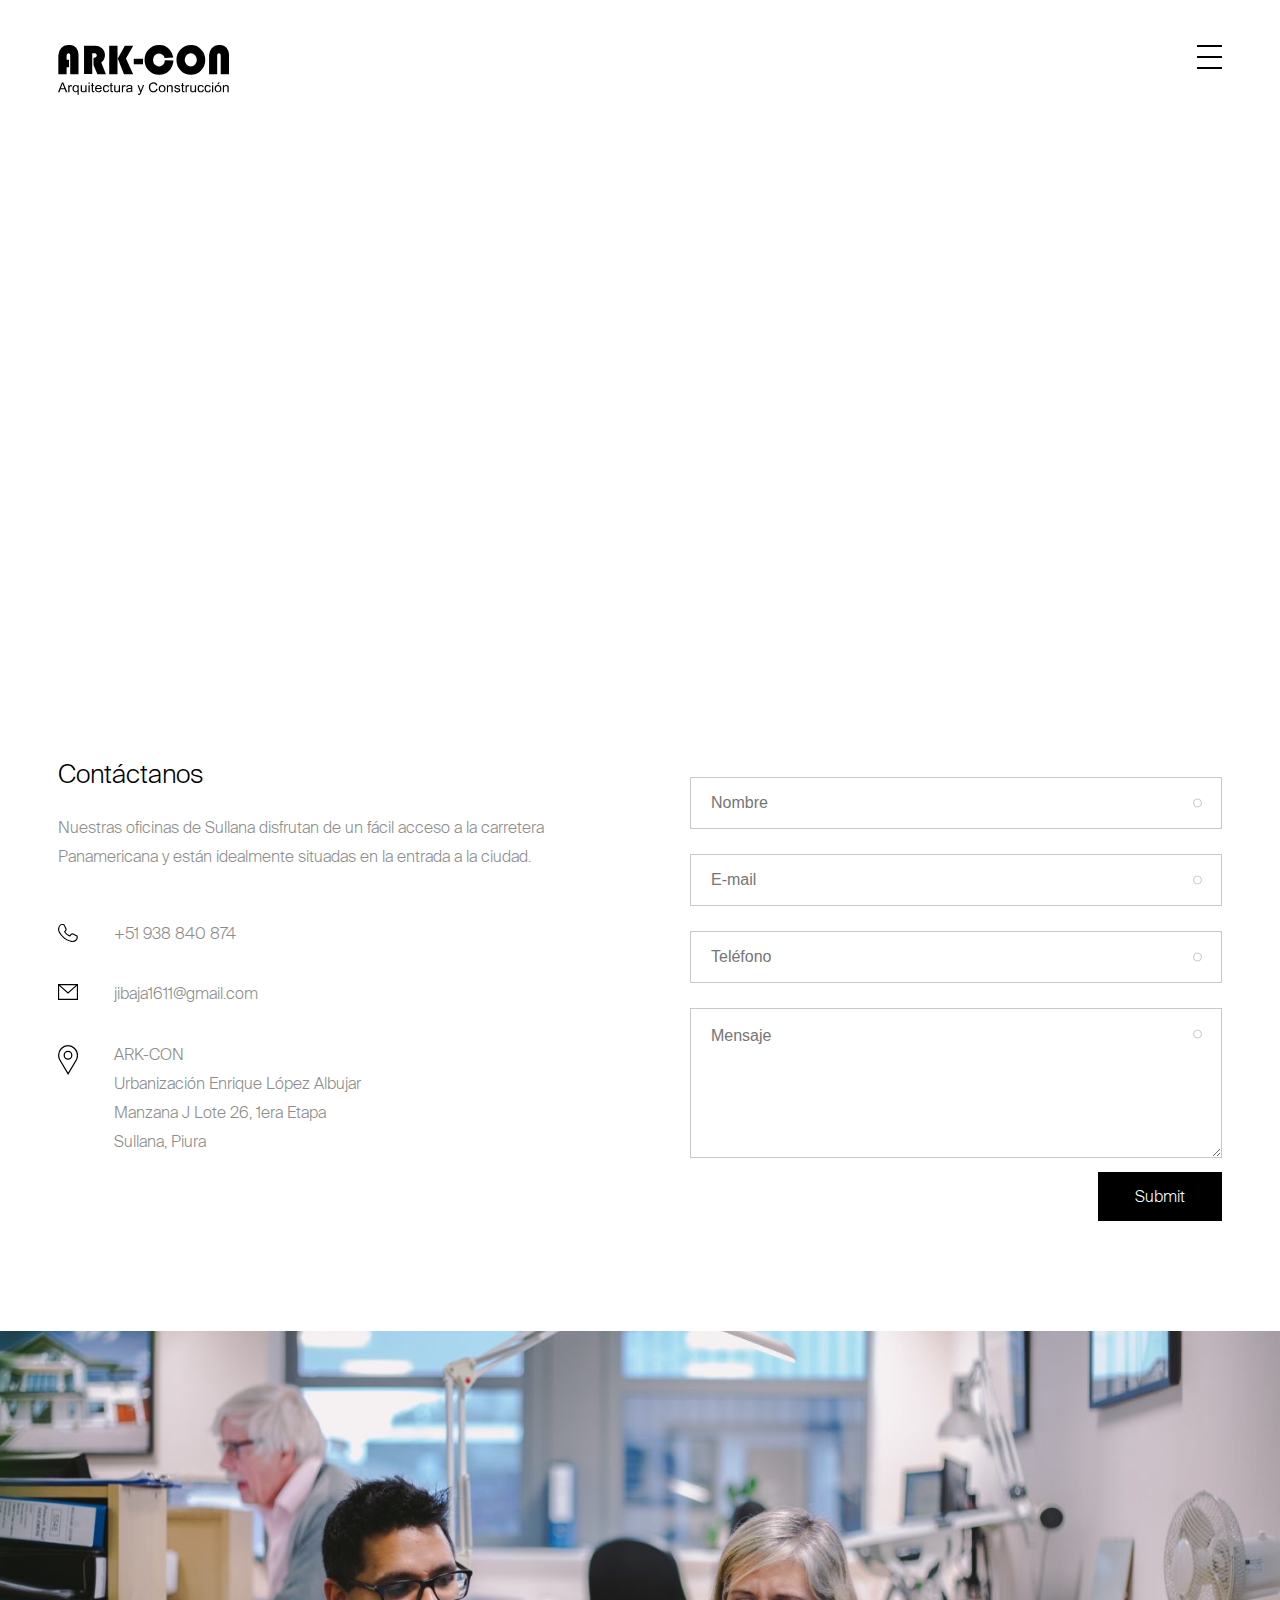
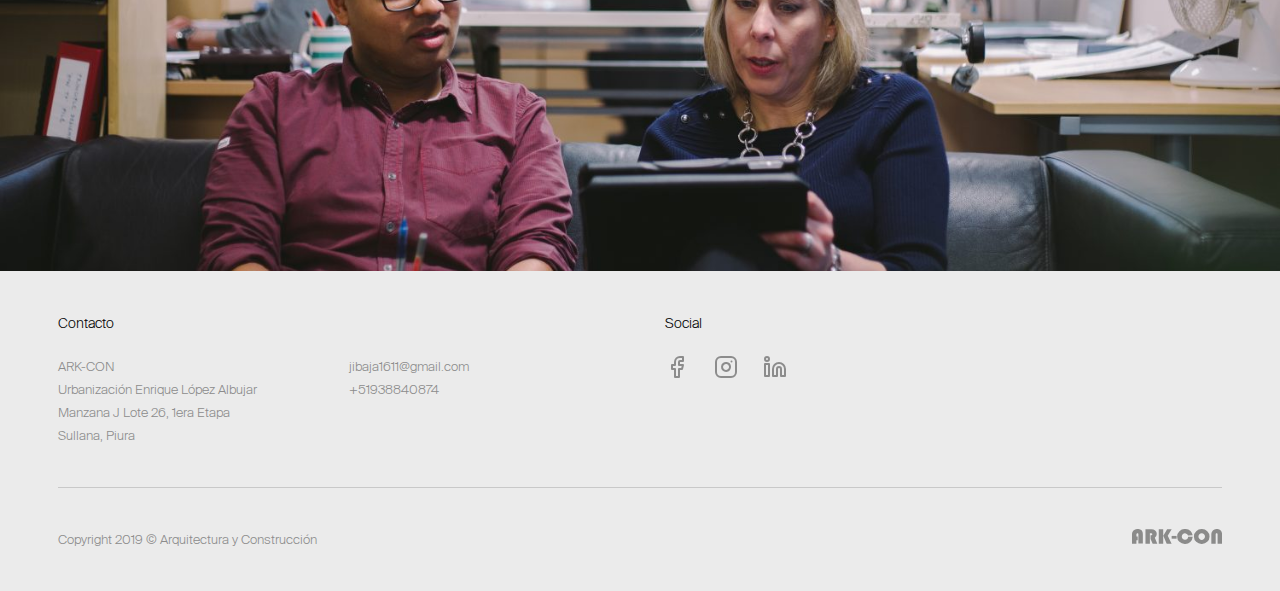
==== commit d66e80a9: "Update images" ====
--- a/contacto.html
+++ b/contacto.html
@@ -43,11 +43,11 @@
     <div id="main" class="cf">
       <div id="container">
 
-        <section id="loading">
+        <!-- <section id="loading">
           <div class="image_container">
             <img src="./assets/images/arkcon-logo-sm-black.svg" alt="">
           </div>
-        </section>
+        </section> -->
 
         <header class="full header" role="banner">
           <div class="wrap cf">
@@ -55,14 +55,14 @@
             <div class="white"></div>
 
             <div class="logo_container home">
-              <a href="./home.html" rel="nofollow">
+              <a href="./index.html" rel="nofollow">
                 <img id="logo" class="desktop" src="./assets/images/arkcon-logo-lg-white.svg">
                 <img id="logo" class="mobile_scrolled" src="./assets/images/arkcon-logo-sm-white.svg">
               </a>
             </div>
 
             <div class="logo_container">
-              <a href="./home.html" rel="nofollow">
+              <a href="./index.html" rel="nofollow">
                 <img id="logo" class="desktop" src="./assets/images/arkcon-logo-lg-black.svg">
                 <img id="logo" class="mobile_scrolled" src="./assets/images/arkcon-logo-sm-black.svg">
               </a>
@@ -94,7 +94,7 @@
                 data-os-animation-delay="0.25s" style="animation-delay: 0.25s; display: none;">
                 <ul id="menu-main-menu" class="nav top-nav cf">
                   <li class="menu-item">
-                    <a href="./home.html">Inicio</a>
+                    <a href="./index.html">Inicio</a>
                   </li>
                   <li class="menu-item menu-item-has-children">
                     <a href="./nosotros.html">Nosotros</a>
@@ -156,23 +156,25 @@
           <div class="content_inner">
             <div id="body_id" class="page-template page-template-contact page cf">
 
-              <section class="full section section_1 no_padding os-animation" data-os-animation="fadeIn" data-os-animation-delay="0.5s">
-                <div class="map-overlay" onClick="style.pointerEvents='none'"></div>
+              <section class="full section section_1 no_padding " data-os-animation="fadeIn" data-os-animation-delay="0.5s">
+                <div style="width: 100%">
+                  <iframe src="https://www.google.com/maps/embed?pb=!1m14!1m12!1m3!1d993.7893665905377!2d-80.69759692499481!3d-4.9133056403143724!2m3!1f0!2f0!3f0!3m2!1i1024!2i768!4f13.1!5e0!3m2!1sen!2spe!4v1576153140749!5m2!1sen!2spe" width="100%" height="460" frameborder="0" style="border:0;" allowfullscreen=""></iframe>
+                <!-- <div class="map-overlay" onClick="style.pointerEvents='none'"></div>
                 <div class="acf-map">
-                  <!-- <div class="marker" data-lat="-4.9132935" data-lng="-80.6977477"></div> -->
-                </div>
+                  <div class="marker" data-lat="-4.9132935" data-lng="-80.6977477"></div>
+                </div> -->
                 
-                <div class="infobox-wrapper">
+                <!-- <div class="infobox-wrapper">
                    <div id="infobox">
                     ARK-CON<br>
                     Urbanización Enrique López Albujar <br>
                     Manzana J Lote 26, 1era Etapa<br>
                     Sullana, Piura
                   </div>
-                </div>              
+                </div> -->
               </section>
 
-              <section class="full section section_2 os-animation" data-os-animation="fadeIn" data-os-animation-delay="0.5s">
+              <section class="full section section_2" data-os-animation="fadeIn" data-os-animation-delay="0.5s">
                 <div class="wrap cf">
                 
                   <div class="column column_2">
@@ -289,7 +291,7 @@
                 </div>
               </section>
 
-              <section class="full section section_4 no_padding background_image os-animation" data-os-animation="fadeIn" data-os-animation-delay="0.5s" style="background-image: url('./assets/images/backgrounds/bg-contact.jpg')"></section>
+              <section class="full section section_4 no_padding background_image" data-os-animation="fadeIn" data-os-animation-delay="0.5s" style="background-image: url('./assets/images/backgrounds/bg-contact.jpg')"></section>
 
               <footer class="full footer" role="contentinfo">
                 <div class="wrap cf">
